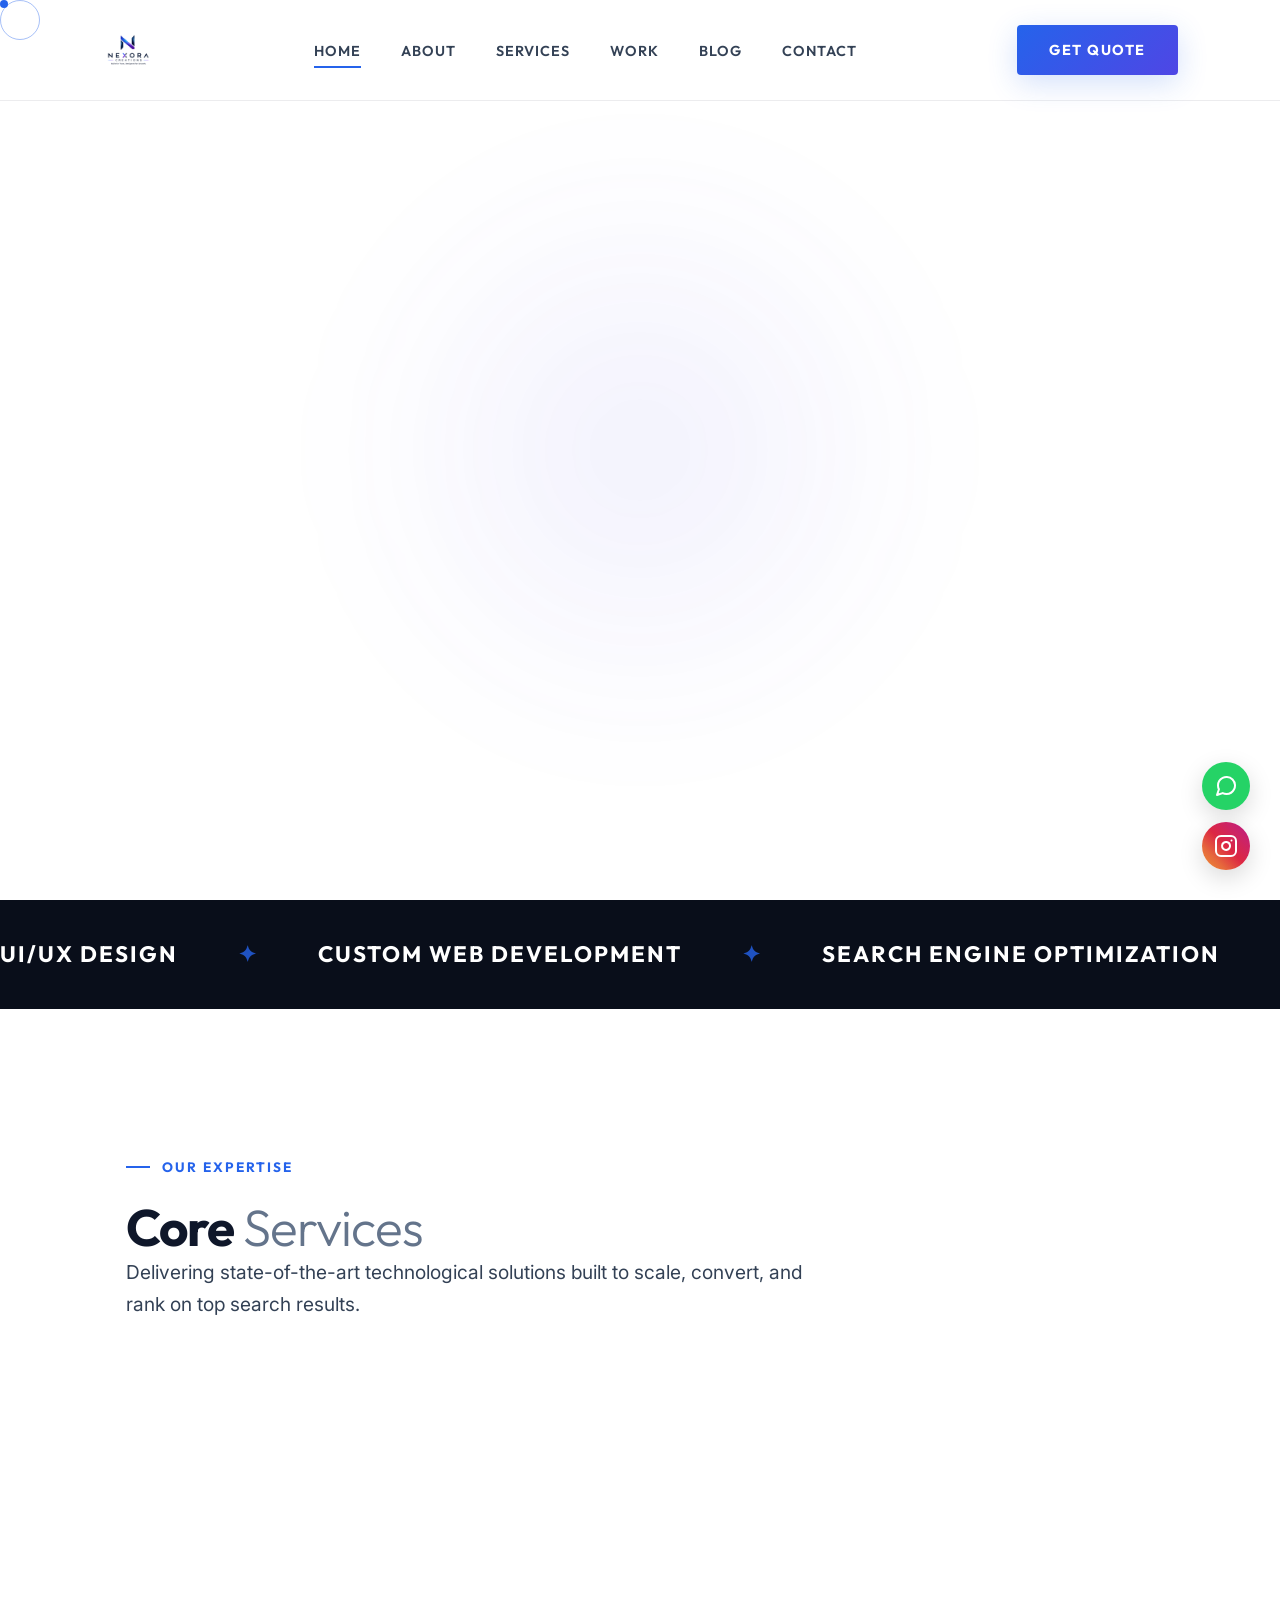
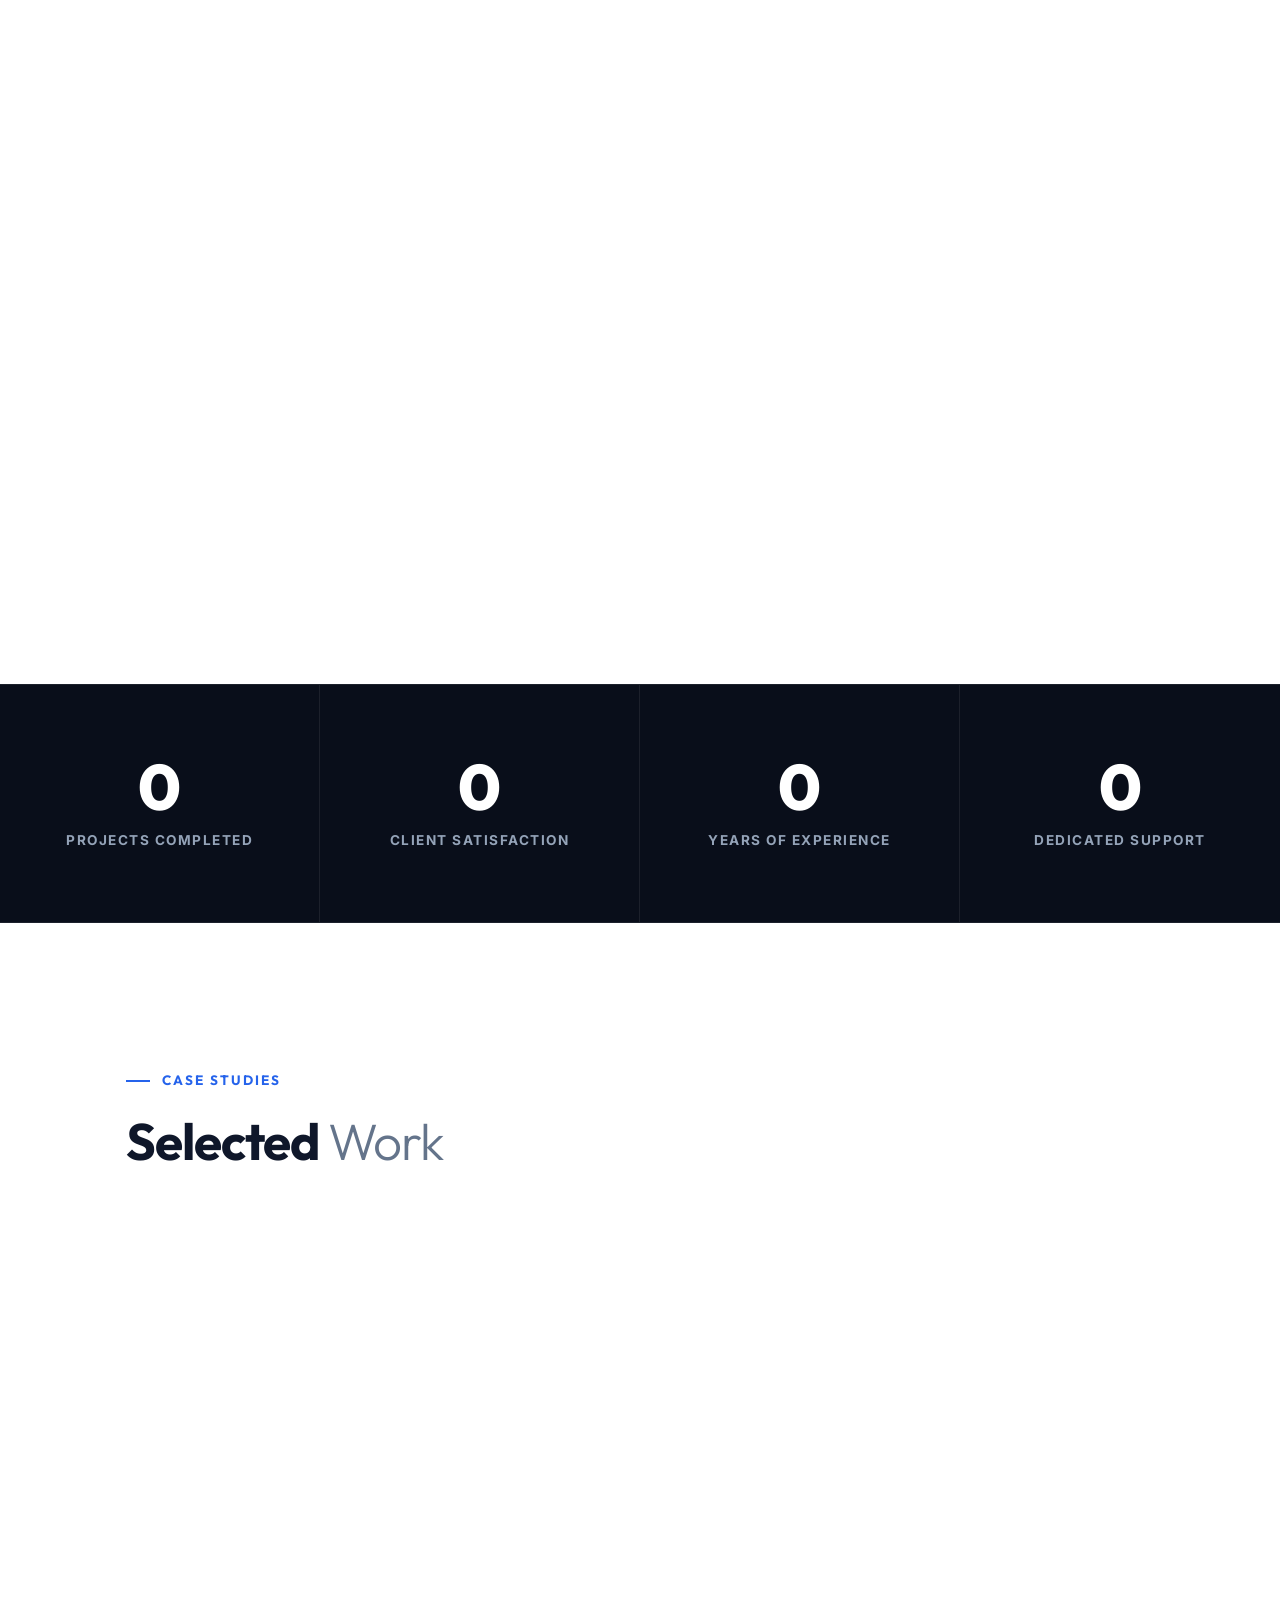
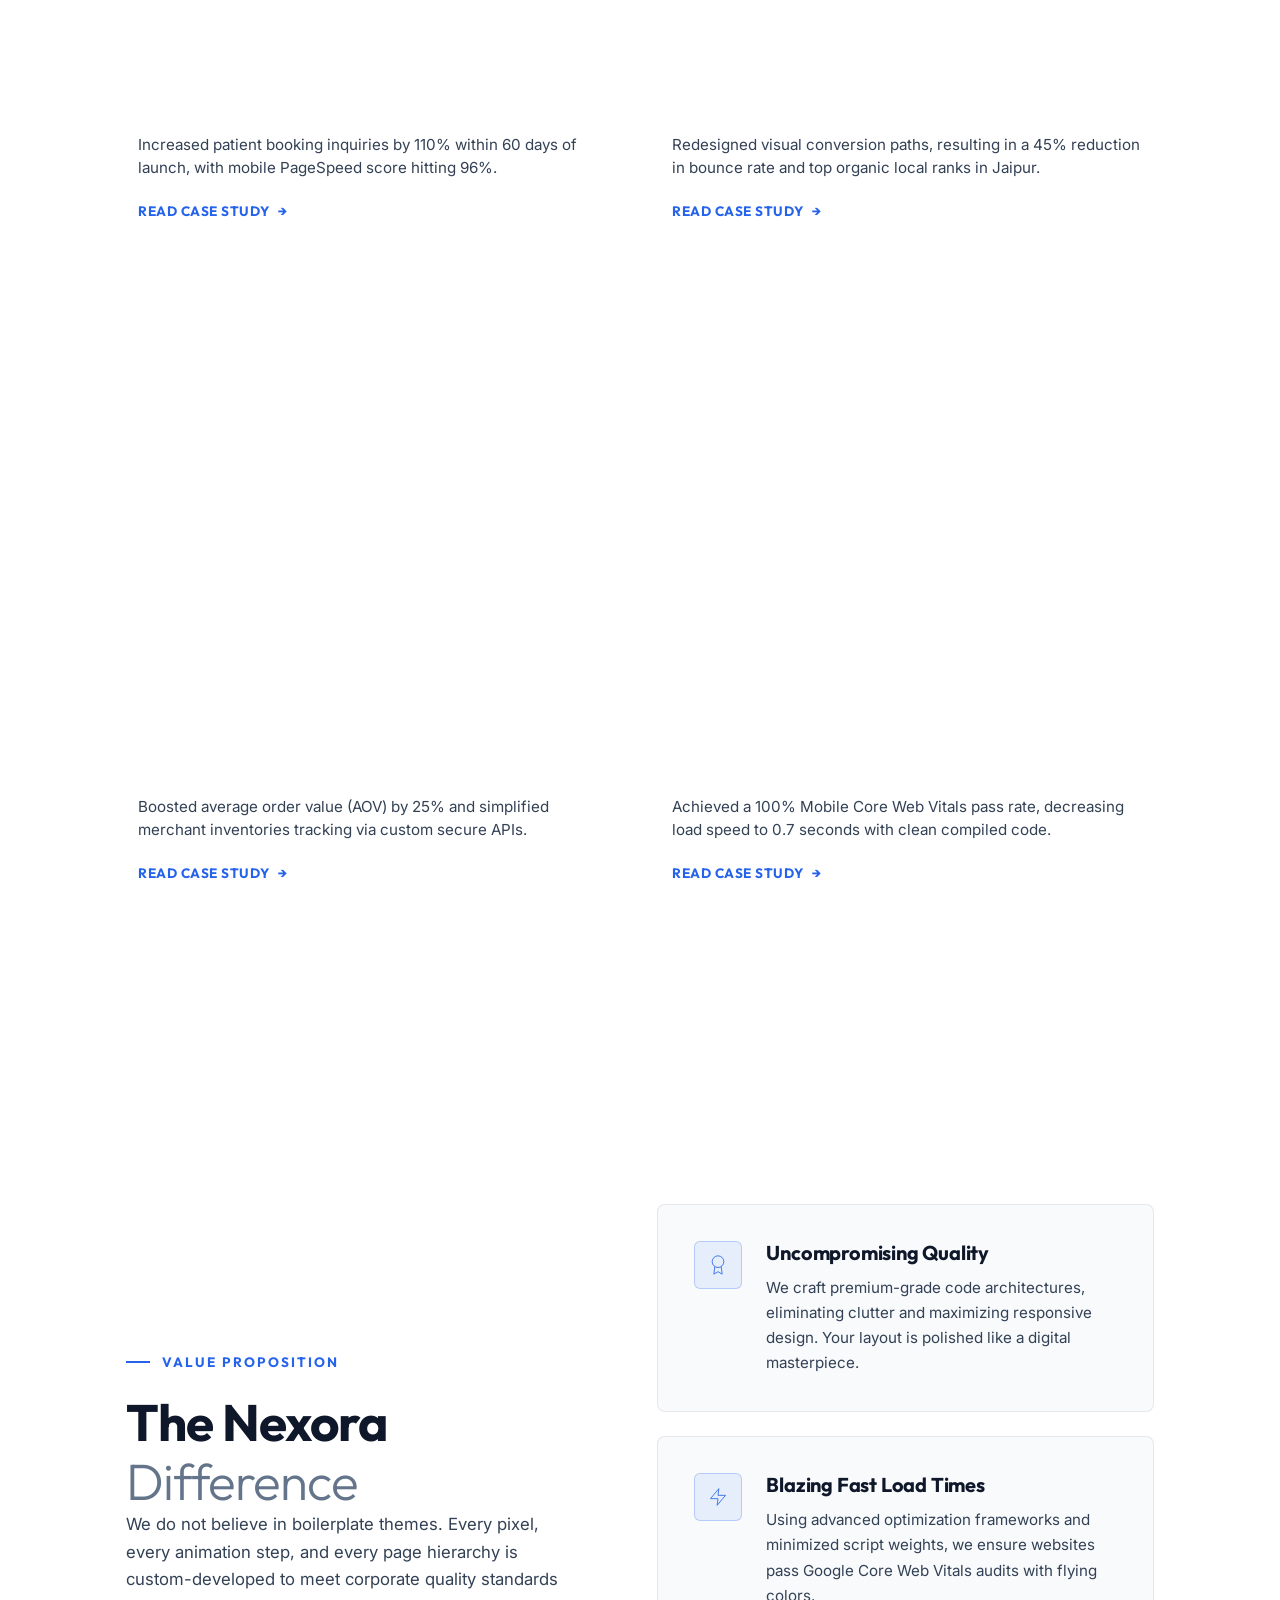
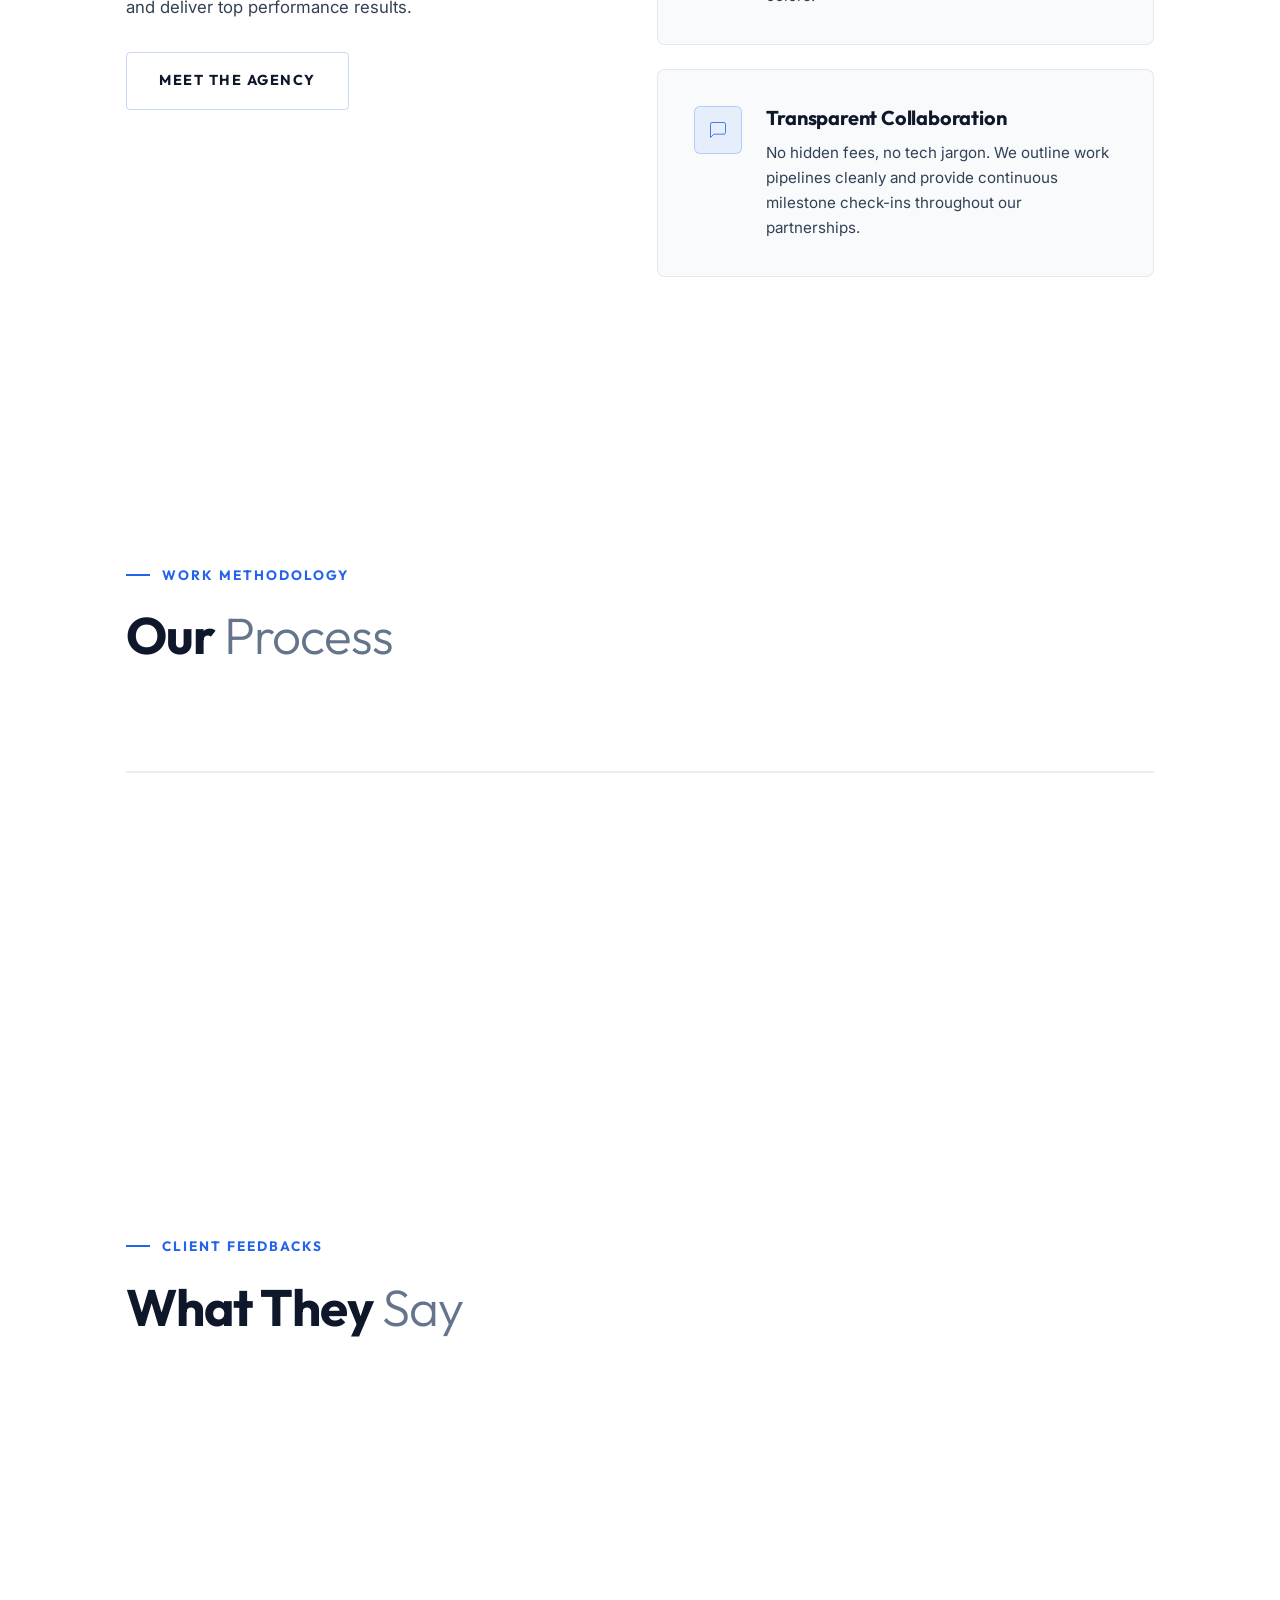
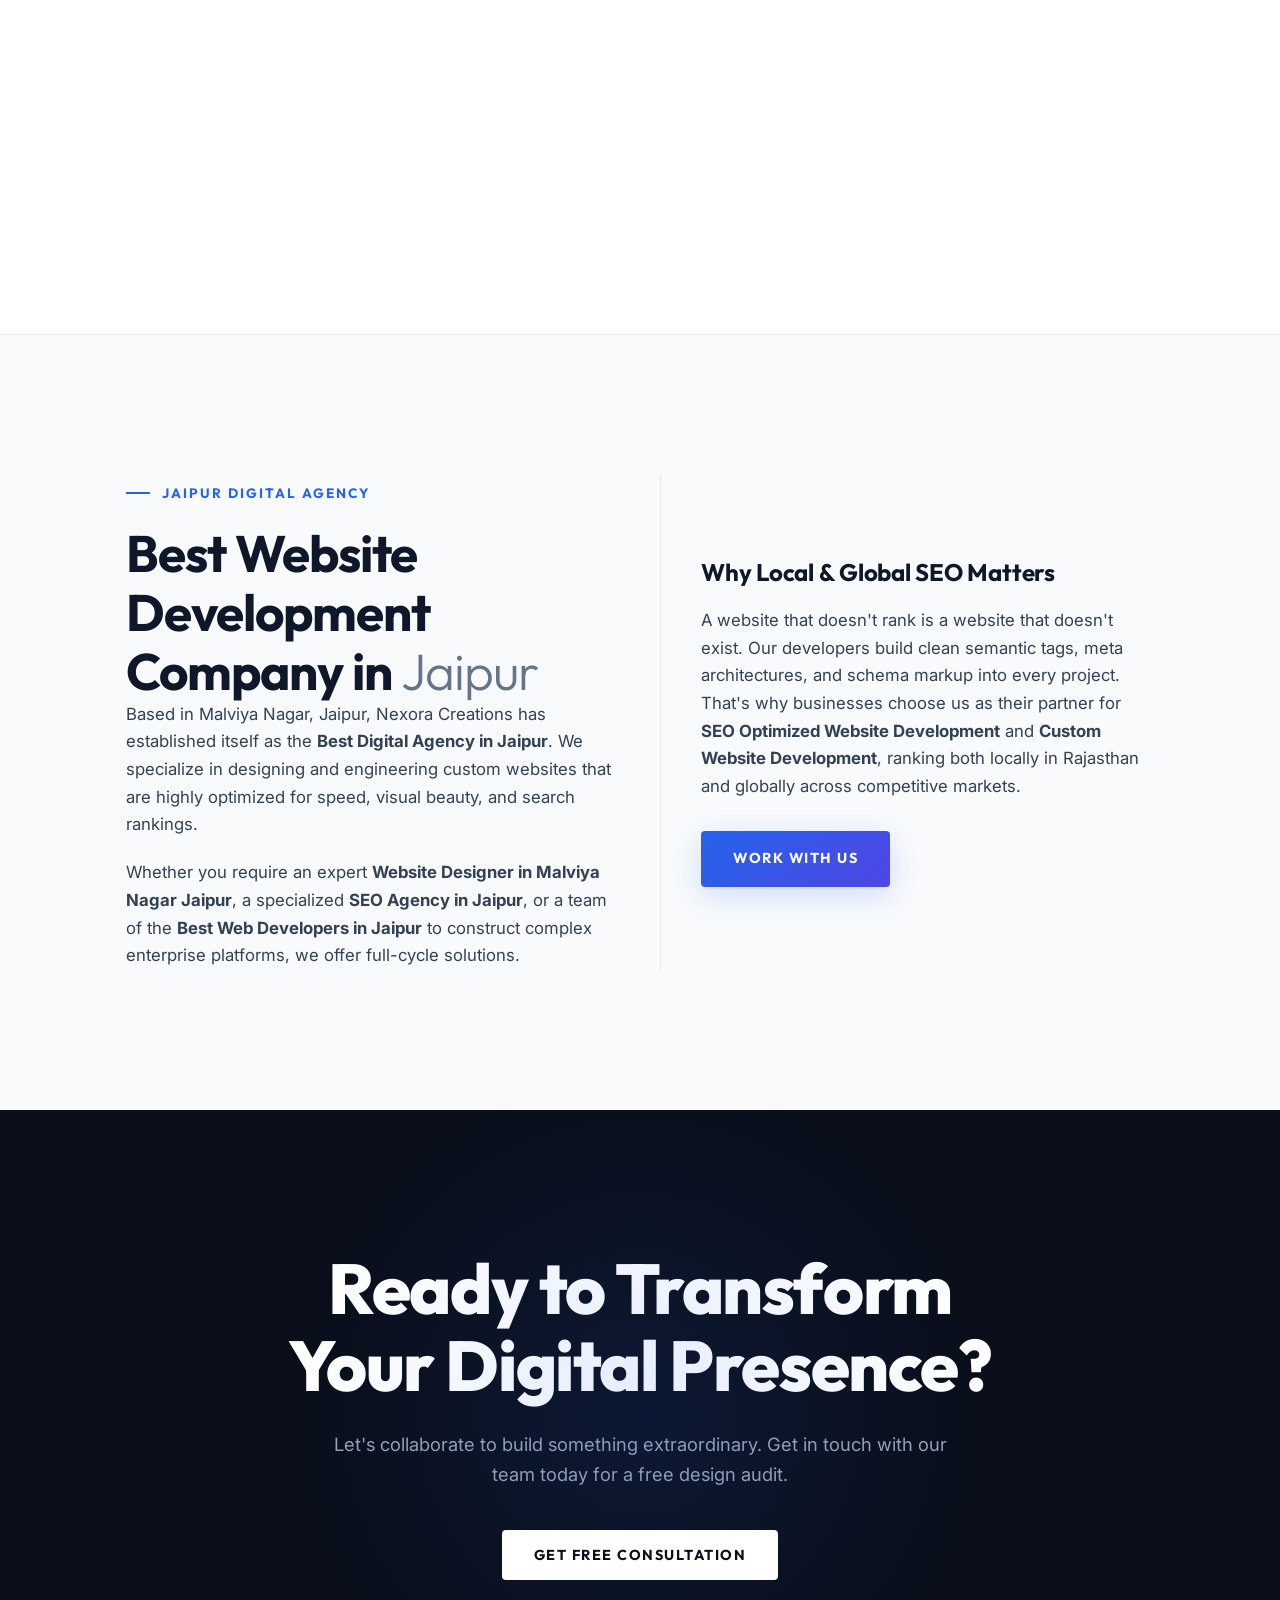
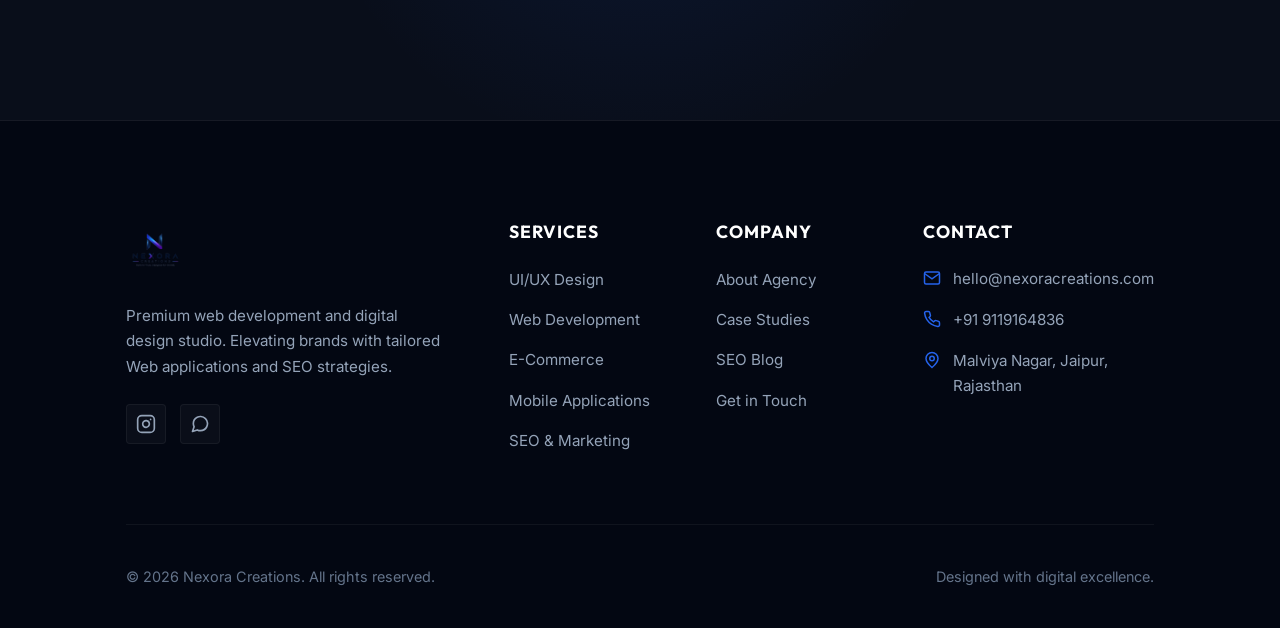
==== index.html @ 2a646247 "Initial website upload" ====
<!DOCTYPE html>
<html lang="en" class="lenis lenis-smooth">

<head>
    <meta charset="UTF-8">
    <meta name="viewport" content="width=device-width, initial-scale=1.0">
    <meta name="color-scheme" content="light only">
    
    <!-- Primary SEO Metadata -->
    <title>Best Website Development Company in Jaipur — Nexora Creations</title>
    <meta name="description" content="Looking for the Best Digital Agency or Web Developer in Jaipur? Nexora Creations crafts premium, custom, and SEO-optimized website developments that drive high conversion. Contact us in Malviya Nagar, Jaipur.">
    <meta name="keywords" content="Best Web Developer in Jaipur, Best Website Development Company in Jaipur, Best Digital Agency in Jaipur, Website Designer in Malviya Nagar Jaipur, SEO Agency in Jaipur, UI UX Design Agency">
    <meta name="robots" content="index, follow">
    <link rel="canonical" href="https://www.nexoracreations.com/">

    <!-- Open Graph / Facebook -->
    <meta property="og:type" content="website">
    <meta property="og:url" content="https://www.nexoracreations.com/">
    <meta property="og:title" content="Best Website Development Company in Jaipur — Nexora Creations">
    <meta property="og:description" content="Elevate your brand with the Best Digital Agency in Jaipur. Custom web design, SEO-optimized web development, and premium UI/UX design.">
    <meta property="og:image" content="logo.png">

    <!-- Twitter -->
    <meta property="twitter:card" content="summary_large_image">
    <meta property="twitter:url" content="https://www.nexoracreations.com/">
    <meta property="twitter:title" content="Best Website Development Company in Jaipur — Nexora Creations">
    <meta property="twitter:description" content="Elevate your brand with the Best Digital Agency in Jaipur. Custom web design, SEO-optimized web development, and premium UI/UX design.">
    <meta property="twitter:image" content="logo.png">

    <!-- Fonts -->
    <link rel="preconnect" href="https://fonts.googleapis.com">
    <link rel="preconnect" href="https://fonts.gstatic.com" crossorigin>
    <link href="https://fonts.googleapis.com/css2?family=Outfit:wght@200;300;400;500;600;700;800;900&family=Inter:wght@300;400;500;600&display=swap" rel="stylesheet">
    
    <!-- Stylesheets -->
    <link rel="stylesheet" href="css/style.css">

    <!-- Library Scripts -->
    <script src="https://cdn.jsdelivr.net/gh/studio-freight/lenis@1.0.27/bundled/lenis.min.js"></script>
    <script src="https://cdnjs.cloudflare.com/ajax/libs/gsap/3.12.2/gsap.min.js"></script>
    <script src="https://cdnjs.cloudflare.com/ajax/libs/gsap/3.12.2/ScrollTrigger.min.js"></script>
    <script src="https://cdnjs.cloudflare.com/ajax/libs/three.js/r128/three.min.js"></script>
    <script src="https://cdnjs.cloudflare.com/ajax/libs/vanilla-tilt/1.8.1/vanilla-tilt.min.js"></script>

    <!-- Structured Schema Markup (SEO) -->
    <script type="application/ld+json">
    {
      "@context": "https://schema.org",
      "@type": "ProfessionalService",
      "name": "Nexora Creations",
      "image": "logo.png",
      "@id": "https://www.nexoracreations.com/#organization",
      "url": "https://www.nexoracreations.com/",
      "telephone": "+919119164836",
      "priceRange": "$$",
      "address": {
        "@type": "PostalAddress",
        "streetAddress": "Malviya Nagar",
        "addressLocality": "Jaipur",
        "addressRegion": "Rajasthan",
        "postalCode": "302017",
        "addressCountry": "IN"
      },
      "geo": {
        "@type": "GeoCoordinates",
        "latitude": 26.8530,
        "longitude": 75.8047
      },
      "openingHoursSpecification": {
        "@type": "OpeningHoursSpecification",
        "dayOfWeek": [
          "Monday",
          "Tuesday",
          "Wednesday",
          "Thursday",
          "Friday",
          "Saturday"
        ],
        "opens": "09:00",
        "closes": "19:00"
      },
      "sameAs": [
        "https://www.instagram.com/nexoracreationss"
      ],
      "founder": {
        "@type": "Person",
        "name": "Ankit Sharma",
        "jobTitle": "CEO & Founder",
        "image": "https://www.nexoracreations.com/ankit-sharma.jpg"
      }
    }
    </script>
</head>

<body>

    <!-- Background Noise overlay -->
    <div class="bg-noise"></div>

    <!-- Custom Animated Cursor -->
    <div class="cursor-dot" id="cursorDot"></div>
    <div class="cursor-ring" id="cursorRing"></div>

    <!-- Sticky Navigation Header -->
    <header>
        <nav id="navbar">
            <a href="index.html">
                <img src="logo.png" alt="Nexora Creations Logo" class="nav-logo">
            </a>
            
            <ul class="nav-links">
                <li><a href="index.html" class="active">Home</a></li>
                <li><a href="about.html">About</a></li>
                <li><a href="services.html">Services</a></li>
                <li><a href="portfolio.html">Work</a></li>
                <li><a href="blog.html">Blog</a></li>
                <li><a href="contact.html">Contact</a></li>
            </ul>

            <div class="nav-actions">
                <button class="btn btn-primary" onclick="openModal()">Get Quote</button>
                <button class="nav-toggle" aria-label="Toggle Menu">
                    <span></span>
                    <span></span>
                    <span></span>
                </button>
            </div>
        </nav>
    </header>

    <!-- Mobile Bottom Navigation Bar -->
    <div class="mobile-bottom-nav">
        <a href="index.html" class="active">
            <svg viewBox="0 0 24 24" fill="none" stroke="currentColor" stroke-width="2" stroke-linecap="round" stroke-linejoin="round">
                <path d="M3 9l9-7 9 7v11a2 2 0 0 1-2 2H5a2 2 0 0 1-2-2z"></path>
                <polyline points="9 22 9 12 15 12 15 22"></polyline>
            </svg>
            <span>Home</span>
        </a>
        <a href="services.html">
            <svg viewBox="0 0 24 24" fill="none" stroke="currentColor" stroke-width="2" stroke-linecap="round" stroke-linejoin="round">
                <rect x="3" y="3" width="7" height="7"></rect>
                <rect x="14" y="3" width="7" height="7"></rect>
                <rect x="14" y="14" width="7" height="7"></rect>
                <rect x="3" y="14" width="7" height="7"></rect>
            </svg>
            <span>Services</span>
        </a>
        <a href="portfolio.html">
            <svg viewBox="0 0 24 24" fill="none" stroke="currentColor" stroke-width="2" stroke-linecap="round" stroke-linejoin="round">
                <path d="M22 19a2 2 0 0 1-2 2H4a2 2 0 0 1-2-2V5a2 2 0 0 1 2-2h5l2 3h9a2 2 0 0 1 2 2z"></path>
            </svg>
            <span>Work</span>
        </a>
        <button onclick="openModal()">
            <svg viewBox="0 0 24 24" fill="none" stroke="currentColor" stroke-width="2" stroke-linecap="round" stroke-linejoin="round">
                <path d="M4 4h16c1.1 0 2 .9 2 2v12c0 1.1-.9 2-2 2H4c-1.1 0-2-.9-2-2V6c0-1.1.9-2 2-2z"></path>
                <polyline points="22,6 12,13 2,6"></polyline>
            </svg>
            <span>Quote</span>
        </button>
    </div>

    <!-- 1. Hero Section -->
    <main>
        <section class="hero" id="home">
            <canvas class="hero-canvas" id="heroCanvas"></canvas>
            <div class="container hero-content">
                <div class="section-tag hero-tag">Premium Digital Studio</div>
                <h1 class="hero-title">
                    <span class="line"><span class="word">CRAFTING</span></span>
                    <span class="line"><span class="word highlight">DIGITAL</span> <span class="word">EXCELLENCE</span></span>
                </h1>
                <p class="hero-sub">We design and build bespoke high-performance web applications that convert. Elevate your global presence with Jaipur's leading digital design agency.</p>
                <div class="hero-btns">
                    <button class="btn btn-primary" onclick="openModal()">Start Your Project</button>
                    <a href="portfolio.html" class="btn btn-outline">Explore Work <span class="btn-icon">→</span></a>
                </div>
            </div>
            <div class="bg-glow"></div>
        </section>

        <!-- Marquee Clients Bar -->
        <div class="marquee">
            <div class="marquee-content">
                <div class="marquee-item">UI/UX DESIGN</div>
                <div class="marquee-item">CUSTOM WEB DEVELOPMENT</div>
                <div class="marquee-item">SEARCH ENGINE OPTIMIZATION</div>
                <div class="marquee-item">MOBILE APPS</div>
                <div class="marquee-item">BRANDING STRATEGY</div>
                <div class="marquee-item">UI/UX DESIGN</div>
                <div class="marquee-item">CUSTOM WEB DEVELOPMENT</div>
                <div class="marquee-item">SEARCH ENGINE OPTIMIZATION</div>
                <div class="marquee-item">MOBILE APPS</div>
                <div class="marquee-item">BRANDING STRATEGY</div>
            </div>
        </div>

        <!-- 2. Services Section -->
        <section class="services" id="services">
            <div class="container">
                <div class="section-title-wrap text-center">
                    <div class="section-tag gs-reveal">Our Expertise</div>
                    <h2 class="section-title gs-reveal">Core <span>Services</span></h2>
                    <p class="lead gs-reveal">Delivering state-of-the-art technological solutions built to scale, convert, and rank on top search results.</p>
                </div>

                <div class="services-grid grid-3">
                    <!-- Service 1 -->
                    <div class="service-card">
                        <div class="service-num">01</div>
                        <div class="service-icon">
                            <svg viewBox="0 0 24 24" fill="none" stroke="currentColor">
                                <path d="M12 22C17.5228 22 22 17.5228 22 12C22 6.47715 17.5228 2 12 2C6.47715 2 2 6.47715 2 12C2 17.5228 6.47715 22 12 22Z"></path>
                                <path d="M12 2V22"></path>
                                <path d="M2 12H22"></path>
                                <path d="M12 2C14.5 5 16 8.5 16 12C16 15.5 14.5 19 12 22C9.5 19 8 15.5 8 12C8 8.5 9.5 5 12 2Z"></path>
                            </svg>
                        </div>
                        <h3 class="service-card-title">UI/UX Design</h3>
                        <p class="service-card-desc">Human-centric interfaces engineered to captivate attention and optimize user engagement paths, ensuring top retention rates.</p>
                    </div>

                    <!-- Service 2 -->
                    <div class="service-card">
                        <div class="service-num">02</div>
                        <div class="service-icon">
                            <svg viewBox="0 0 24 24" fill="none" stroke="currentColor">
                                <polyline points="16 18 22 12 16 6"></polyline>
                                <polyline points="8 6 2 12 8 18"></polyline>
                                <line x1="14" y1="4" x2="10" y2="20"></line>
                            </svg>
                        </div>
                        <h3 class="service-card-title">Web Development</h3>
                        <p class="service-card-desc">Blazing fast, secure, and responsive web platforms built with modern technology stacks like Next.js, React, Node, and WebGL.</p>
                    </div>

                    <!-- Service 3 -->
                    <div class="service-card">
                        <div class="service-num">03</div>
                        <div class="service-icon">
                            <svg viewBox="0 0 24 24" fill="none" stroke="currentColor">
                                <circle cx="9" cy="21" r="1"></circle>
                                <circle cx="20" cy="21" r="1"></circle>
                                <path d="M1 1h4l2.68 13.39a2 2 0 0 0 2 1.61h9.72a2 2 0 0 0 2-1.61L23 6H6"></path>
                            </svg>
                        </div>
                        <h3 class="service-card-title">E-Commerce</h3>
                        <p class="service-card-desc">Robust e-commerce ecosystems that simplify client acquisitions, integrate secure checkouts, and boost sales performance.</p>
                    </div>

                    <!-- Service 4 -->
                    <div class="service-card">
                        <div class="service-num">04</div>
                        <div class="service-icon">
                            <svg viewBox="0 0 24 24" fill="none" stroke="currentColor">
                                <rect x="5" y="2" width="14" height="20" rx="2" ry="2"></rect>
                                <line x1="12" y1="18" x2="12.01" y2="18"></line>
                            </svg>
                        </div>
                        <h3 class="service-card-title">Mobile Apps</h3>
                        <p class="service-card-desc">Feature-rich native and cross-platform mobile apps for iOS and Android, putting your business services right in user pockets.</p>
                    </div>

                    <!-- Service 5 -->
                    <div class="service-card">
                        <div class="service-num">05</div>
                        <div class="service-icon">
                            <svg viewBox="0 0 24 24" fill="none" stroke="currentColor">
                                <circle cx="11" cy="11" r="8"></circle>
                                <line x1="21" y1="21" x2="16.65" y2="16.65"></line>
                            </svg>
                        </div>
                        <h3 class="service-card-title">SEO & Digital Marketing</h3>
                        <p class="service-card-desc">Advanced data-driven search optimizations to guarantee high organic traffic volume, top domain authority, and leads generation.</p>
                    </div>

                    <!-- Service 6 -->
                    <div class="service-card">
                        <div class="service-num">06</div>
                        <div class="service-icon">
                            <svg viewBox="0 0 24 24" fill="none" stroke="currentColor">
                                <path d="M12 22C17.5228 22 22 17.5228 22 12C22 6.47715 17.5228 2 12 2C6.47715 2 2 6.47715 2 12C2 17.5228 6.47715 22 12 22Z"></path>
                                <path d="M12 8V12L14 14"></path>
                            </svg>
                        </div>
                        <h3 class="service-card-title">Support & Maintenance</h3>
                        <p class="service-card-desc">Round-the-clock systems monitoring, patch audits, version maintenance, and analytics reviews to keep operations stable.</p>
                    </div>
                </div>
            </div>
        </section>

        <!-- Stats Section -->
        <div class="stats-wrap">
            <div class="stat-box">
                <div class="stat-val counter" data-target="150" data-suffix="+">0</div>
                <div class="stat-label">Projects Completed</div>
            </div>
            <div class="stat-box">
                <div class="stat-val counter" data-target="99" data-suffix="%">0</div>
                <div class="stat-label">Client Satisfaction</div>
            </div>
            <div class="stat-box">
                <div class="stat-val counter" data-target="5" data-suffix="+">0</div>
                <div class="stat-label">Years of Experience</div>
            </div>
            <div class="stat-box">
                <div class="stat-val counter" data-target="24" data-suffix="/7">0</div>
                <div class="stat-label">Dedicated Support</div>
            </div>
        </div>

        <!-- 3. Portfolio Highlights Section -->
        <section class="portfolio" id="work">
            <div class="container">
                <div class="section-title-wrap">
                    <div class="section-tag gs-reveal">Case Studies</div>
                    <h2 class="section-title gs-reveal">Selected <span>Work</span></h2>
                </div>

                <div class="portfolio-grid">
                    <!-- Project 1 -->
                    <div class="portfolio-item-wrap">
                        <a href="portfolio/mmdc-dental-clinic.html" class="portfolio-card">
                            <div class="portfolio-mockup-frame">
                                <div class="mockup-header">
                                    <span class="mockup-dot"></span>
                                    <span class="mockup-dot"></span>
                                    <span class="mockup-dot"></span>
                                    <div class="mockup-address-bar">nexoracreations.com/mmdc-clinic</div>
                                </div>
                                <div class="portfolio-img">
                                    <img src="https://images.unsplash.com/photo-1606811841689-23dfddce3e95?auto=format&fit=crop&w=800&q=80" alt="MMDC UAE Dental Clinic Platform Case Study" class="portfolio-img-cover">
                                    <div class="portfolio-overlay">
                                        <div class="portfolio-tags">
                                            <span class="portfolio-tag-item">React / NextJS</span>
                                            <span class="portfolio-tag-item">TailwindCSS</span>
                                            <span class="portfolio-tag-item">Analytics</span>
                                        </div>
                                    </div>
                                </div>
                            </div>
                            <div class="portfolio-card-details">
                                <div class="portfolio-cat-badge">HEALTHCARE PLATFORM</div>
                                <h3 class="portfolio-card-title-new">MMDC UAE Dental Clinic</h3>
                                <div class="project-outcome-metric">
                                    <span class="metric-badge"><svg viewBox="0 0 24 24" width="12" height="12" stroke="currentColor" stroke-width="2" fill="none"><path d="M23 6l-9.5 9.5-5-5L1 18"></path><polyline points="17 6 23 6 23 12"></polyline></svg> +110% Inquiries</span>
                                    <span class="metric-badge"><svg viewBox="0 0 24 24" width="12" height="12" stroke="currentColor" stroke-width="2" fill="none"><polygon points="13 2 3 14 12 14 11 22 21 10 12 10 13 2"></polygon></svg> 96 PageSpeed</span>
                                </div>
                            </div>
                        </a>
                        <div class="project-summary-footer-new" style="margin-top: 15px;">
                            <p style="color: var(--color-text-secondary); font-size: 0.95rem; line-height: 1.5; margin-bottom: 8px;">Increased patient booking inquiries by 110% within 60 days of launch, with mobile PageSpeed score hitting 96%.</p>
                            <a href="portfolio/mmdc-dental-clinic.html" class="portfolio-cta-btn">Read Case Study <span class="cta-arrow">→</span></a>
                        </div>
                    </div>

                    <!-- Project 2 -->
                    <div class="portfolio-item-wrap">
                        <a href="portfolio/best-dentist-clinic.html" class="portfolio-card">
                            <div class="portfolio-mockup-frame">
                                <div class="mockup-header">
                                    <span class="mockup-dot"></span>
                                    <span class="mockup-dot"></span>
                                    <span class="mockup-dot"></span>
                                    <div class="mockup-address-bar">bestdentistclinic.in</div>
                                </div>
                                <div class="portfolio-img">
                                    <img src="https://images.unsplash.com/photo-1588776814546-1ffcf47267a5?auto=format&fit=crop&w=800&q=80" alt="Best Dentist Clinic Landing Page Case Study" class="portfolio-img-cover">
                                    <div class="portfolio-overlay">
                                        <div class="portfolio-tags">
                                            <span class="portfolio-tag-item">Figma Design</span>
                                            <span class="portfolio-tag-item">Webflow</span>
                                            <span class="portfolio-tag-item">SEO Target</span>
                                        </div>
                                    </div>
                                </div>
                            </div>
                            <div class="portfolio-card-details">
                                <div class="portfolio-cat-badge">HEALTHCARE DESIGN</div>
                                <h3 class="portfolio-card-title-new">Best Dentist Clinic</h3>
                                <div class="project-outcome-metric">
                                    <span class="metric-badge"><svg viewBox="0 0 24 24" width="12" height="12" stroke="currentColor" stroke-width="2" fill="none"><path d="M23 6l-9.5 9.5-5-5L1 18"></path><polyline points="17 6 23 6 23 12"></polyline></svg> -45% Bounce Rate</span>
                                    <span class="metric-badge"><svg viewBox="0 0 24 24" width="12" height="12" stroke="currentColor" stroke-width="2" fill="none"><circle cx="12" cy="12" r="10"></circle><circle cx="12" cy="12" r="3"></circle></svg> Page 1 Google</span>
                                </div>
                            </div>
                        </a>
                        <div class="project-summary-footer-new" style="margin-top: 15px;">
                            <p style="color: var(--color-text-secondary); font-size: 0.95rem; line-height: 1.5; margin-bottom: 8px;">Redesigned visual conversion paths, resulting in a 45% reduction in bounce rate and top organic local ranks in Jaipur.</p>
                            <a href="portfolio/best-dentist-clinic.html" class="portfolio-cta-btn">Read Case Study <span class="cta-arrow">→</span></a>
                        </div>
                    </div>

                    <!-- Project 3 -->
                    <div class="portfolio-item-wrap">
                        <a href="portfolio/solanki-chains-ecommerce.html" class="portfolio-card">
                            <div class="portfolio-mockup-frame">
                                <div class="mockup-header">
                                    <span class="mockup-dot"></span>
                                    <span class="mockup-dot"></span>
                                    <span class="mockup-dot"></span>
                                    <div class="mockup-address-bar">solankichains.com</div>
                                </div>
                                <div class="portfolio-img">
                                    <img src="https://images.unsplash.com/photo-1611591437281-460bfbe1220a?auto=format&fit=crop&w=800&q=80" alt="Solanki Chains Jewelry E-Commerce Case Study" class="portfolio-img-cover">
                                    <div class="portfolio-overlay">
                                        <div class="portfolio-tags">
                                            <span class="portfolio-tag-item">ReactJS Node</span>
                                            <span class="portfolio-tag-item">MongoDB</span>
                                            <span class="portfolio-tag-item">Stripe API</span>
                                        </div>
                                    </div>
                                </div>
                            </div>
                            <div class="portfolio-card-details">
                                <div class="portfolio-cat-badge">E-COMMERCE SYSTEM</div>
                                <h3 class="portfolio-card-title-new">Solanki Chains</h3>
                                <div class="project-outcome-metric">
                                    <span class="metric-badge"><svg viewBox="0 0 24 24" width="12" height="12" stroke="currentColor" stroke-width="2" fill="none"><path d="M23 6l-9.5 9.5-5-5L1 18"></path><polyline points="17 6 23 6 23 12"></polyline></svg> +25% AOV Boost</span>
                                    <span class="metric-badge"><svg viewBox="0 0 24 24" width="12" height="12" stroke="currentColor" stroke-width="2" fill="none"><path d="M12 22s8-4 8-10V5l-8-3-8 3v7c0 6 8 10 8 10z"></path></svg> PCI Compliant</span>
                                </div>
                            </div>
                        </a>
                        <div class="project-summary-footer-new" style="margin-top: 15px;">
                            <p style="color: var(--color-text-secondary); font-size: 0.95rem; line-height: 1.5; margin-bottom: 8px;">Boosted average order value (AOV) by 25% and simplified merchant inventories tracking via custom secure APIs.</p>
                            <a href="portfolio/solanki-chains-ecommerce.html" class="portfolio-cta-btn">Read Case Study <span class="cta-arrow">→</span></a>
                        </div>
                    </div>

                    <!-- Project 4 -->
                    <div class="portfolio-item-wrap">
                        <a href="portfolio/harvin-rubtech-corporate.html" class="portfolio-card">
                            <div class="portfolio-mockup-frame">
                                <div class="mockup-header">
                                    <span class="mockup-dot"></span>
                                    <span class="mockup-dot"></span>
                                    <span class="mockup-dot"></span>
                                    <div class="mockup-address-bar">harvinrubtech.com</div>
                                </div>
                                <div class="portfolio-img">
                                    <img src="https://images.unsplash.com/photo-1518770660439-4636190af475?auto=format&fit=crop&w=800&q=80" alt="Harvin Rubtech Corporate Website Case Study" class="portfolio-img-cover">
                                    <div class="portfolio-overlay">
                                        <div class="portfolio-tags">
                                            <span class="portfolio-tag-item">HTML5 / SCSS</span>
                                            <span class="portfolio-tag-item">GSAP Animations</span>
                                            <span class="portfolio-tag-item">Core Web Vitals</span>
                                        </div>
                                    </div>
                                </div>
                            </div>
                            <div class="portfolio-card-details">
                                <div class="portfolio-cat-badge">CORPORATE PORTAL</div>
                                <h3 class="portfolio-card-title-new">Harvin Rubtech</h3>
                                <div class="project-outcome-metric">
                                    <span class="metric-badge"><svg viewBox="0 0 24 24" width="12" height="12" stroke="currentColor" stroke-width="2" fill="none"><polygon points="13 2 3 14 12 14 11 22 21 10 12 10 13 2"></polygon></svg> 0.7s Load Speed</span>
                                    <span class="metric-badge"><svg viewBox="0 0 24 24" width="12" height="12" stroke="currentColor" stroke-width="2" fill="none"><circle cx="12" cy="12" r="10"></circle><polyline points="12 6 12 12 16 14"></polyline></svg> 100% CWV Core</span>
                                </div>
                            </div>
                        </a>
                        <div class="project-summary-footer-new" style="margin-top: 15px;">
                            <p style="color: var(--color-text-secondary); font-size: 0.95rem; line-height: 1.5; margin-bottom: 8px;">Achieved a 100% Mobile Core Web Vitals pass rate, decreasing load speed to 0.7 seconds with clean compiled code.</p>
                            <a href="portfolio/harvin-rubtech-corporate.html" class="portfolio-cta-btn">Read Case Study <span class="cta-arrow">→</span></a>
                        </div>
                    </div>
                </div>
            </div>
        </section>

        <!-- 4. Why Choose Us Section -->
        <section class="why-us" id="why-us">
            <div class="container">
                <div class="why-grid">
                    <div class="why-left gs-reveal">
                        <div class="section-tag">Value Proposition</div>
                        <h2 class="section-title">The Nexora <span>Difference</span></h2>
                        <p class="why-desc">We do not believe in boilerplate themes. Every pixel, every animation step, and every page hierarchy is custom-developed to meet corporate quality standards and deliver top performance results.</p>
                        <a href="about.html" class="btn btn-outline">Meet the Agency</a>
                    </div>
                    
                    <div class="why-right">
                        <!-- Quality -->
                        <div class="why-card gs-reveal">
                            <div class="why-card-icon">
                                <svg viewBox="0 0 24 24" fill="none" stroke="currentColor">
                                    <circle cx="12" cy="8" r="7"></circle>
                                    <polyline points="8.21 13.89 7 23 12 20 17 23 15.79 13.88"></polyline>
                                </svg>
                            </div>
                            <div class="why-card-content">
                                <h3>Uncompromising Quality</h3>
                                <p>We craft premium-grade code architectures, eliminating clutter and maximizing responsive design. Your layout is polished like a digital masterpiece.</p>
                            </div>
                        </div>

                        <!-- Speed -->
                        <div class="why-card gs-reveal">
                            <div class="why-card-icon">
                                <svg viewBox="0 0 24 24" fill="none" stroke="currentColor">
                                    <polygon points="13 2 3 14 12 14 11 22 21 10 12 10 13 2"></polygon>
                                </svg>
                            </div>
                            <div class="why-card-content">
                                <h3>Blazing Fast Load Times</h3>
                                <p>Using advanced optimization frameworks and minimized script weights, we ensure websites pass Google Core Web Vitals audits with flying colors.</p>
                            </div>
                        </div>

                        <!-- Communication -->
                        <div class="why-card gs-reveal">
                            <div class="why-card-icon">
                                <svg viewBox="0 0 24 24" fill="none" stroke="currentColor">
                                    <path d="M21 15a2 2 0 0 1-2 2H7l-4 4V5a2 2 0 0 1 2-2h14a2 2 0 0 1 2 2z"></path>
                                </svg>
                            </div>
                            <div class="why-card-content">
                                <h3>Transparent Collaboration</h3>
                                <p>No hidden fees, no tech jargon. We outline work pipelines cleanly and provide continuous milestone check-ins throughout our partnerships.</p>
                            </div>
                        </div>
                    </div>
                </div>
            </div>
        </section>

        <!-- 5. Process Section -->
        <section class="process" id="process">
            <div class="container">
                <div class="section-title-wrap text-center">
                    <div class="section-tag gs-reveal">Work Methodology</div>
                    <h2 class="section-title gs-reveal">Our <span>Process</span></h2>
                </div>

                <div class="process-timeline">
                    <div class="process-line"></div>
                    <div class="process-line-progress"></div>
                    
                    <!-- Step 1 -->
                    <div class="process-step">
                        <div class="process-dot"></div>
                        <h3 class="process-step-title">1. Discovery</h3>
                        <p class="process-step-desc">Identifying target audiences, performing SEO audits, and analyzing competitor structures.</p>
                    </div>

                    <!-- Step 2 -->
                    <div class="process-step">
                        <div class="process-dot"></div>
                        <h3 class="process-step-title">2. Design</h3>
                        <p class="process-step-desc">Creating wireframes and beautiful high-fidelity UI prototypes built for high conversion.</p>
                    </div>

                    <!-- Step 3 -->
                    <div class="process-step">
                        <div class="process-dot"></div>
                        <h3 class="process-step-title">3. Build</h3>
                        <p class="process-step-desc">Writing clean, responsive code structures optimized for SEO and smooth interactions.</p>
                    </div>

                    <!-- Step 4 -->
                    <div class="process-step">
                        <div class="process-dot"></div>
                        <h3 class="process-step-title">4. Deploy</h3>
                        <p class="process-step-desc">Rigorous performance auditing, cross-browser testing, and secure website deployment.</p>
                    </div>
                </div>
            </div>
        </section>

        <!-- 6. Testimonials Section -->
        <section class="testimonials" id="testimonials">
            <div class="container">
                <div class="section-title-wrap text-center">
                    <div class="section-tag gs-reveal">Client Feedbacks</div>
                    <h2 class="section-title gs-reveal">What They <span>Say</span></h2>
                </div>

                <div class="testimonials-grid">
                    <!-- Review 1 -->
                    <div class="testimonial-card">
                        <div class="testimonial-quote">"</div>
                        <p class="testimonial-text">Nexora Creations transformed our clinic's local reach. The custom dentistry site is beautiful, loading instantly, and has effectively doubled monthly appointments.</p>
                        <div class="testimonial-author">
                            <div class="testimonial-avatar">
                                <img src="https://images.unsplash.com/photo-1559839734-2b71ea197ec2?auto=format&fit=crop&w=150&q=80" alt="Dr. Sarah Jenkins Avatar">
                            </div>
                            <div class="testimonial-info">
                                <h4>Dr. Sarah Jenkins</h4>
                                <span>Founder, MMDC UAE</span>
                            </div>
                        </div>
                    </div>

                    <!-- Review 2 -->
                    <div class="testimonial-card">
                        <div class="testimonial-quote">"</div>
                        <p class="testimonial-text">Working with them was a breeze. They created a blazing fast, premium corporate portal that completely aligns with our industrial rubber enterprise needs.</p>
                        <div class="testimonial-author">
                            <div class="testimonial-avatar">
                                <img src="https://images.unsplash.com/photo-1472099645785-5658abf4ff4e?auto=format&fit=crop&w=150&q=80" alt="James Carter Avatar">
                            </div>
                            <div class="testimonial-info">
                                <h4>James Carter</h4>
                                <span>CEO, Harvin Rubtech</span>
                            </div>
                        </div>
                    </div>

                    <!-- Review 3 -->
                    <div class="testimonial-card">
                        <div class="testimonial-quote">"</div>
                        <p class="testimonial-text">The UIUX design overhaul they did on our e-commerce platform drove immediate increases in cart conversions. Exceptionally detailed execution!</p>
                        <div class="testimonial-author">
                            <div class="testimonial-avatar">
                                <img src="https://images.unsplash.com/photo-1580489944761-15a19d654956?auto=format&fit=crop&w=150&q=80" alt="Elena Rodriguez Avatar">
                            </div>
                            <div class="testimonial-info">
                                <h4>Elena Rodriguez</h4>
                                <span>Director, Solanki Chains</span>
                            </div>
                        </div>
                    </div>
                </div>
            </div>
        </section>

        <!-- 7. SEO-Focused Local Content Section -->
        <section class="seo-content-section" style="background-color: var(--color-bg-alt); border-top: 1px solid var(--color-border-light);">
            <div class="container">
                <div class="grid-2">
                    <div class="gs-reveal">
                        <div class="section-tag">Jaipur Digital Agency</div>
                        <h2 class="section-title">Best Website Development Company in <span>Jaipur</span></h2>
                        <p style="margin-bottom: 20px;">Based in Malviya Nagar, Jaipur, Nexora Creations has established itself as the <strong>Best Digital Agency in Jaipur</strong>. We specialize in designing and engineering custom websites that are highly optimized for speed, visual beauty, and search rankings.</p>
                        <p>Whether you require an expert <strong>Website Designer in Malviya Nagar Jaipur</strong>, a specialized <strong>SEO Agency in Jaipur</strong>, or a team of the <strong>Best Web Developers in Jaipur</strong> to construct complex enterprise platforms, we offer full-cycle solutions.</p>
                    </div>
                    <div class="gs-reveal" style="display: flex; flex-direction: column; justify-content: center; gap: 20px; border-left: 1px solid var(--color-border-light); padding-left: 40px;">
                        <h3 style="font-size: 1.5rem; font-weight: 700;">Why Local & Global SEO Matters</h3>
                        <p>A website that doesn't rank is a website that doesn't exist. Our developers build clean semantic tags, meta architectures, and schema markup into every project. That's why businesses choose us as their partner for <strong>SEO Optimized Website Development</strong> and <strong>Custom Website Development</strong>, ranking both locally in Rajasthan and globally across competitive markets.</p>
                        <div style="margin-top: 10px;">
                            <a href="contact.html" class="btn btn-primary">Work With Us</a>
                        </div>
                    </div>
                </div>
            </div>
        </section>

        <!-- 8. Final CTA Section -->
        <section class="cta-section">
            <div class="container">
                <h2 class="cta-title gs-reveal">Ready to Transform<br>Your Digital Presence?</h2>
                <p class="cta-desc gs-reveal">Let's collaborate to build something extraordinary. Get in touch with our team today for a free design audit.</p>
                <button class="btn btn-dark gs-reveal" onclick="openModal()">Get Free Consultation</button>
            </div>
        </section>
    </main>

    <!-- Footer -->
    <footer>
        <div class="container">
            <div class="footer-grid">
                <!-- Branding -->
                <div class="footer-brand">
                    <img src="logo.png" alt="Nexora Creations Logo" class="footer-logo">
                    <p>Premium web development and digital design studio. Elevating brands with tailored Web applications and SEO strategies.</p>
                    <div class="footer-socials">
                        <a href="https://www.instagram.com/nexoracreationss" target="_blank" aria-label="Instagram"><svg viewBox="0 0 24 24" width="20" height="20" stroke="currentColor" stroke-width="2" fill="none" stroke-linecap="round" stroke-linejoin="round"><rect x="2" y="2" width="20" height="20" rx="5" ry="5"></rect><path d="M16 11.37A4 4 0 1 1 12.63 8 4 4 0 0 1 16 11.37z"></path><line x1="17.5" y1="6.5" x2="17.51" y2="6.5"></line></svg></a>
                        <a href="https://wa.me/919119164836" target="_blank" aria-label="WhatsApp"><svg viewBox="0 0 24 24" width="20" height="20" stroke="currentColor" stroke-width="2" fill="none" stroke-linecap="round" stroke-linejoin="round"><path d="M21 11.5a8.38 8.38 0 0 1-.9 3.8 8.5 8.5 0 0 1-7.6 4.7 8.38 8.38 0 0 1-3.8-.9L3 21l1.9-5.7a8.38 8.38 0 0 1-.9-3.8 8.5 8.5 0 0 1 4.7-7.6 8.38 8.38 0 0 1 3.8-.9h.5a8.48 8.48 0 0 1 8 8v.5z"></path></svg></a>
                    </div>
                </div>

                <!-- Services links -->
                <div>
                    <h4 class="footer-title">Services</h4>
                    <ul class="footer-links">
                        <li><a href="services.html">UI/UX Design</a></li>
                        <li><a href="services.html">Web Development</a></li>
                        <li><a href="services.html">E-Commerce</a></li>
                        <li><a href="services.html">Mobile Applications</a></li>
                        <li><a href="services.html">SEO & Marketing</a></li>
                    </ul>
                </div>

                <!-- Quick links -->
                <div>
                    <h4 class="footer-title">Company</h4>
                    <ul class="footer-links">
                        <li><a href="about.html">About Agency</a></li>
                        <li><a href="portfolio.html">Case Studies</a></li>
                        <li><a href="blog.html">SEO Blog</a></li>
                        <li><a href="contact.html">Get in Touch</a></li>
                    </ul>
                </div>

                <!-- Contact Info -->
                <div>
                    <h4 class="footer-title">Contact</h4>
                    <div class="footer-contact-info">
                        <div class="footer-contact-item">
                            <svg viewBox="0 0 24 24" width="18" height="18" stroke="currentColor" stroke-width="2" fill="none"><path d="M4 4h16c1.1 0 2 .9 2 2v12c0 1.1-.9 2-2 2H4c-1.1 0-2-.9-2-2V6c0-1.1.9-2 2-2z"></path><polyline points="22,6 12,13 2,6"></polyline></svg>
                            <a href="mailto:hello@nexoracreations.com">hello@nexoracreations.com</a>
                        </div>
                        <div class="footer-contact-item">
                            <svg viewBox="0 0 24 24" width="18" height="18" stroke="currentColor" stroke-width="2" fill="none"><path d="M22 16.92v3a2 2 0 0 1-2.18 2 19.79 19.79 0 0 1-8.63-3.07 19.5 19.5 0 0 1-6-6 19.79 19.79 0 0 1-3.07-8.67A2 2 0 0 1 4.11 2h3a2 2 0 0 1 2 1.72 12.84 12.84 0 0 0 .7 2.81 2 2 0 0 1-.45 2.11L8.09 9.91a16 16 0 0 0 6 6l1.27-1.27a2 2 0 0 1 2.11-.45 12.84 12.84 0 0 0 2.81.7A2 2 0 0 1 22 16.92z"></path></svg>
                            <a href="tel:+919119164836">+91 9119164836</a>
                        </div>
                        <div class="footer-contact-item">
                            <svg viewBox="0 0 24 24" width="18" height="18" stroke="currentColor" stroke-width="2" fill="none"><path d="M12 2a8 8 0 0 0-8 8c0 5.25 8 12 8 12s8-6.75 8-12a8 8 0 0 0-8-8z"></path><circle cx="12" cy="10" r="3"></circle></svg>
                            <span>Malviya Nagar, Jaipur, Rajasthan</span>
                        </div>
                    </div>
                </div>
            </div>

            <!-- Bottom footer -->
            <div class="footer-bottom">
                <div>&copy; 2026 Nexora Creations. All rights reserved.</div>
                <div>Designed with digital excellence.</div>
            </div>
        </div>
    </footer>

    <!-- Quote Modal Overlay -->
    <div class="modal-overlay" id="contactModal">
        <div class="modal-content">
            <button class="modal-close" onclick="closeModal()">×</button>

            <!-- Form Container -->
            <div id="modalFormContainer">
                <h3 style="font-size: 2rem; margin-bottom: 8px; font-weight: 800;">Let's Build Something.</h3>
                <p style="color: var(--color-text-muted); margin-bottom: 24px; font-size: 0.95rem;">Fill out the details below and we will contact you within 24 hours.</p>
                
                <form id="projectForm" action="https://formspree.io/f/xjglbkdb" method="POST">
                    <input type="hidden" name="_subject" value="Nexora Home Inquiry">
                    <input type="hidden" name="_captcha" value="false">
                    <input type="hidden" name="_template" value="table">
                    
                    <div class="form-group" style="margin-bottom: 16px;">
                        <input type="text" name="name" placeholder="Your Name" required class="form-control">
                    </div>
                    <div class="form-group" style="margin-bottom: 16px;">
                        <input type="email" name="email" placeholder="Your Email Address" required class="form-control">
                    </div>
                    <div class="form-group" style="margin-bottom: 16px;">
                        <input type="tel" name="phone" placeholder="Your Phone Number" class="form-control">
                    </div>
                    <div class="form-group" style="margin-bottom: 20px;">
                        <textarea name="requirements" placeholder="Tell us about your project requirements..." required class="form-control" rows="4"></textarea>
                    </div>
                    
                    <!-- Honeypot -->
                    <input type="text" name="_honey" style="display:none">
                    <button type="submit" class="btn btn-primary" style="width: 100%; cursor: none;">Submit Details</button>
                </form>
            </div>

            <!-- Success Container -->
            <div id="modalSuccess" style="display: none; text-align: center; padding: 20px 0;">
                <div class="success-check">✓</div>
                <h3 style="font-size: 2.2rem; margin-bottom: 12px; font-weight: 800;">Thank You!</h3>
                <p style="color: var(--color-text-secondary); font-size: 1.05rem; line-height: 1.6;">Your project details have been received successfully. Our expert consultants will reach out to you shortly.</p>
            </div>
        </div>
    </div>

    <!-- Floating Socials -->
    <div class="floating-socials">
        <a href="https://wa.me/919119164836" class="float-btn float-whatsapp" target="_blank" title="WhatsApp Us" aria-label="WhatsApp Contact">
            <svg viewBox="0 0 24 24" width="24" height="24" stroke="currentColor" stroke-width="2" fill="none" stroke-linecap="round" stroke-linejoin="round">
                <path d="M21 11.5a8.38 8.38 0 0 1-.9 3.8 8.5 8.5 0 0 1-7.6 4.7 8.38 8.38 0 0 1-3.8-.9L3 21l1.9-5.7a8.38 8.38 0 0 1-.9-3.8 8.5 8.5 0 0 1 4.7-7.6 8.38 8.38 0 0 1 3.8-.9h.5a8.48 8.48 0 0 1 8 8v.5z"></path>
            </svg>
        </a>
        <a href="https://www.instagram.com/nexoracreationss" class="float-btn float-instagram" target="_blank" title="Instagram" aria-label="Instagram Social Link">
            <svg viewBox="0 0 24 24" width="24" height="24" stroke="currentColor" stroke-width="2" fill="none" stroke-linecap="round" stroke-linejoin="round">
                <rect x="2" y="2" width="20" height="20" rx="5" ry="5"></rect>
                <path d="M16 11.37A4 4 0 1 1 12.63 8 4 4 0 0 1 16 11.37z"></path>
                <line x1="17.5" y1="6.5" x2="17.51" y2="6.5"></line>
            </svg>
        </a>
    </div>

    <!-- Main scripts -->
    <script src="js/main.js" defer></script>
    <script src="js/animations.js" defer></script>
</body>

</html>
---- css/style.css ----
/* ==========================================================================
   Nexora Creations - Premium Unified Stylesheet
   ========================================================================== */

/* --------------------------------------------------------------------------
   1. Design System Variables & Tokens
   -------------------------------------------------------------------------- */
:root {
    /* Color Palette */
    --color-bg-light: #ffffff;
    --color-bg-alt: #f8fafc;
    --color-bg-dark: #090e1a;
    --color-surface-light: rgba(255, 255, 255, 0.8);
    --color-surface-dark: rgba(15, 23, 42, 0.95);
    
    --color-text-primary: #0f172a;    /* Slate 900 */
    --color-text-secondary: #334155;  /* Slate 700 */
    --color-text-muted: #64748b;      /* Slate 500 */
    --color-text-light: #f1f5f9;      /* Slate 100 */
    
    --color-primary: #2563eb;         /* Royal Blue */
    --color-primary-hover: #1d4ed8;   /* Darker Blue */
    --color-accent: #4f46e5;          /* Indigo Accent */
    --color-accent-glow: rgba(79, 70, 229, 0.15);
    
    --color-border-light: rgba(15, 23, 42, 0.08);
    --color-border-dark: rgba(255, 255, 255, 0.08);
    --color-border-accent: rgba(37, 99, 235, 0.25);

    /* Fonts */
    --font-heading: 'Outfit', -apple-system, BlinkMacSystemFont, "Segoe UI", Roboto, sans-serif;
    --font-body: 'Inter', -apple-system, BlinkMacSystemFont, "Segoe UI", Roboto, sans-serif;

    /* Transitions & Shadow */
    --transition-smooth: all 0.4s cubic-bezier(0.16, 1, 0.3, 1);
    --transition-fast: all 0.2s ease;
    --shadow-sm: 0 2px 8px rgba(15, 23, 42, 0.04);
    --shadow-md: 0 12px 30px rgba(15, 23, 42, 0.06);
    --shadow-lg: 0 24px 50px rgba(15, 23, 42, 0.1);
    --shadow-accent: 0 8px 30px rgba(37, 99, 235, 0.2);

    /* Layout Spacing */
    --section-padding: 140px 8%;
    --section-padding-mobile: 90px 5%;
}

/* --------------------------------------------------------------------------
   2. Reset & Core Setups
   -------------------------------------------------------------------------- */
* {
    box-sizing: border-box;
    margin: 0;
    padding: 0;
}

html {
    scroll-behavior: initial;
    overflow-x: hidden;
}

html.lenis {
    height: auto;
}

.lenis.lenis-smooth {
    scroll-behavior: auto !important;
}

.lenis.lenis-smooth [data-lenis-prevent] {
    overscroll-behavior: contain;
}

.lenis.lenis-stopped {
    overflow: hidden;
}

.lenis.lenis-scrolling iframe {
    pointer-events: none;
}

body {
    background-color: var(--color-bg-light);
    color: var(--color-text-primary);
    font-family: var(--font-body);
    font-size: 16px;
    line-height: 1.65;
    -webkit-font-smoothing: antialiased;
    -moz-osx-font-smoothing: grayscale;
    overflow-x: hidden;
    cursor: none; /* Hide cursor for custom cursor experience */
}

/* Global Container */
.container {
    width: 100%;
    max-width: 1300px;
    margin: 0 auto;
    padding: 0 24px;
}

/* Grid helper */
.grid-2 { display: grid; grid-template-columns: repeat(2, 1fr); gap: 40px; }
.grid-3 { display: grid; grid-template-columns: repeat(3, 1fr); gap: 30px; }
.grid-4 { display: grid; grid-template-columns: repeat(4, 1fr); gap: 24px; }

/* --------------------------------------------------------------------------
   3. Custom Cursor
   -------------------------------------------------------------------------- */
.cursor-dot {
    width: 8px;
    height: 8px;
    background-color: var(--color-primary);
    border-radius: 50%;
    position: fixed;
    top: 0;
    left: 0;
    pointer-events: none;
    z-index: 100000;
    transition: width 0.2s, height 0.2s, background-color 0.2s;
    will-change: transform;
}

.cursor-ring {
    width: 40px;
    height: 40px;
    border: 1.5px solid rgba(37, 99, 235, 0.4);
    border-radius: 50%;
    position: fixed;
    top: 0;
    left: 0;
    pointer-events: none;
    z-index: 99999;
    transition: width 0.3s, height 0.3s, border-color 0.3s;
    will-change: transform;
}

@media (max-width: 991px) {
    .cursor-dot, .cursor-ring {
        display: none !important;
    }
    body {
        cursor: auto;
    }
}

/* --------------------------------------------------------------------------
   4. Background Elements
   -------------------------------------------------------------------------- */
.bg-noise {
    position: fixed;
    inset: 0;
    z-index: 0;
    background-image: 
        linear-gradient(to right, rgba(15, 23, 42, 0.02) 1px, transparent 1px), 
        linear-gradient(to bottom, rgba(15, 23, 42, 0.02) 1px, transparent 1px);
    background-size: 50px 50px;
    pointer-events: none;
}

.bg-glow {
    position: absolute;
    width: 600px;
    height: 600px;
    background: radial-gradient(circle, var(--color-accent-glow) 0%, transparent 70%);
    border-radius: 50%;
    pointer-events: none;
    z-index: 1;
    filter: blur(80px);
    opacity: 0.6;
}

/* --------------------------------------------------------------------------
   5. Typography
   -------------------------------------------------------------------------- */
h1, h2, h3, h4, h5, h6 {
    font-family: var(--font-heading);
    font-weight: 700;
    line-height: 1.2;
    color: var(--color-text-primary);
}

h1 {
    font-size: clamp(2.8rem, 6.5vw, 5.2rem);
    letter-spacing: -0.03em;
    line-height: 1.05;
}

h2 {
    font-size: clamp(2.2rem, 4vw, 3.4rem);
    letter-spacing: -0.02em;
    line-height: 1.15;
}

h3 {
    font-size: clamp(1.4rem, 2.5vw, 1.8rem);
    letter-spacing: -0.01em;
}

p {
    color: var(--color-text-secondary);
    font-family: var(--font-body);
    font-size: 1.05rem;
    font-weight: 400;
}

p.lead {
    font-size: 1.2rem;
    color: var(--color-text-secondary);
    max-width: 700px;
}

a {
    color: inherit;
    text-decoration: none;
    transition: var(--transition-fast);
}

/* --------------------------------------------------------------------------
   6. Sections General
   -------------------------------------------------------------------------- */
section {
    position: relative;
    padding: var(--section-padding);
    overflow: hidden;
    z-index: 5;
}

.section-dark {
    background-color: var(--color-bg-dark);
    color: var(--color-text-light);
}

.section-dark h2, 
.section-dark h3, 
.section-dark h4 {
    color: #ffffff;
}

.section-dark p {
    color: #94a3b8; /* slate 400 */
}

.section-tag {
    display: inline-flex;
    align-items: center;
    gap: 12px;
    color: var(--color-primary);
    font-family: var(--font-heading);
    font-size: 0.85rem;
    font-weight: 700;
    letter-spacing: 2px;
    text-transform: uppercase;
    margin-bottom: 20px;
}

.section-tag::before {
    content: '';
    width: 24px;
    height: 2px;
    background-color: var(--color-primary);
    display: inline-block;
}

.section-title-wrap {
    margin-bottom: 70px;
    max-width: 800px;
}

.section-title span {
    font-weight: 300;
    color: var(--color-text-muted);
}

.section-dark .section-title span {
    color: #64748b;
}

/* --------------------------------------------------------------------------
   7. Navigation Header
   -------------------------------------------------------------------------- */
#navbar {
    position: fixed;
    top: 0;
    left: 0;
    width: 100%;
    z-index: 100;
    display: flex;
    justify-content: space-between;
    align-items: center;
    padding: 24px 8%;
    background: rgba(255, 255, 255, 0.8);
    backdrop-filter: blur(20px);
    -webkit-backdrop-filter: blur(20px);
    border-bottom: 1px solid var(--color-border-light);
    transition: padding 0.4s ease, background-color 0.4s ease;
}

#navbar.scrolled {
    padding: 14px 8%;
    background: rgba(255, 255, 255, 0.95);
    box-shadow: var(--shadow-sm);
}

.nav-logo {
    height: 52px;
    width: auto;
    object-fit: contain;
    display: block;
    transition: transform 0.3s ease;
}

.nav-logo:hover {
    transform: scale(1.02);
}

.nav-links {
    display: flex;
    gap: 40px;
    list-style: none;
}

.nav-links a {
    color: var(--color-text-secondary);
    font-family: var(--font-heading);
    font-size: 0.9rem;
    font-weight: 600;
    text-transform: uppercase;
    letter-spacing: 1px;
    position: relative;
    padding: 8px 0;
}

.nav-links a:hover {
    color: var(--color-text-primary);
}

.nav-links a::after {
    content: '';
    position: absolute;
    bottom: 0;
    left: 0;
    width: 0%;
    height: 2px;
    background-color: var(--color-primary);
    transition: width 0.3s cubic-bezier(0.16, 1, 0.3, 1);
}

.nav-links a.active::after,
.nav-links a:hover::after {
    width: 100%;
}

.nav-actions {
    display: flex;
    align-items: center;
    gap: 20px;
}

/* Burger menu for tablet/mobile */
.nav-toggle {
    display: none;
    flex-direction: column;
    justify-content: space-between;
    width: 26px;
    height: 18px;
    background: transparent;
    border: none;
    cursor: pointer;
    z-index: 101;
}

.nav-toggle span {
    width: 100%;
    height: 2px;
    background-color: var(--color-text-primary);
    border-radius: 2px;
    transition: var(--transition-fast);
    transform-origin: left center;
}

/* Nav Menu Active */
.nav-toggle.open span:nth-child(1) {
    transform: rotate(45deg);
}
.nav-toggle.open span:nth-child(2) {
    width: 0%;
    opacity: 0;
}
.nav-toggle.open span:nth-child(3) {
    transform: rotate(-45deg);
}

@media (max-width: 991px) {
    #navbar {
        padding: 16px 5%;
    }
    #navbar.scrolled {
        padding: 12px 5%;
    }
    .nav-links {
        position: fixed;
        top: 0;
        right: -100%;
        width: 80%;
        max-width: 400px;
        height: 100vh;
        background-color: var(--color-bg-light);
        box-shadow: -10px 0 30px rgba(0,0,0,0.05);
        flex-direction: column;
        justify-content: center;
        align-items: center;
        gap: 30px;
        transition: right 0.4s cubic-bezier(0.16, 1, 0.3, 1);
        z-index: 100;
    }
    .nav-links.active {
        right: 0;
    }
    .nav-toggle {
        display: flex;
    }
    .nav-actions .btn {
        display: none; /* Hide main CTAs on small screens from nav, visible in menu if needed */
    }
}

/* --------------------------------------------------------------------------
   8. Buttons & UI Elements
   -------------------------------------------------------------------------- */
.btn {
    display: inline-flex;
    align-items: center;
    justify-content: center;
    gap: 10px;
    padding: 16px 32px;
    font-family: var(--font-heading);
    font-size: 0.9rem;
    font-weight: 700;
    text-transform: uppercase;
    letter-spacing: 1.5px;
    border: none;
    border-radius: 4px;
    transition: var(--transition-smooth);
    position: relative;
    overflow: hidden;
    cursor: none;
    z-index: 1;
}

.btn-primary {
    background: linear-gradient(135deg, var(--color-primary), var(--color-accent));
    color: #ffffff;
    box-shadow: var(--shadow-accent);
}

.btn-primary:hover {
    transform: translateY(-3px);
    box-shadow: 0 12px 35px rgba(37, 99, 235, 0.35);
}

.btn-outline {
    background: transparent;
    border: 1px solid var(--color-border-accent);
    color: var(--color-text-primary);
}

.btn-outline:hover {
    background-color: rgba(37, 99, 235, 0.05);
    border-color: var(--color-primary);
    transform: translateY(-3px);
}

.btn-dark {
    background-color: #ffffff;
    color: var(--color-bg-dark);
}

.btn-dark:hover {
    background-color: var(--color-bg-alt);
    transform: translateY(-3px);
}

.btn-icon {
    font-size: 1.1rem;
    transition: transform 0.3s ease;
}

.btn:hover .btn-icon {
    transform: translateX(4px);
}

/* --------------------------------------------------------------------------
   9. Footer Section
   -------------------------------------------------------------------------- */
footer {
    background-color: #030712; /* Rich dark grey-black */
    color: #94a3b8;
    padding: 100px 8% 40px;
    border-top: 1px solid var(--color-border-dark);
    position: relative;
    z-index: 10;
}

.footer-grid {
    display: grid;
    grid-template-columns: 2.2fr 1fr 1fr 1.3fr;
    gap: 60px;
    margin-bottom: 70px;
}

.footer-brand {
    display: flex;
    flex-direction: column;
    gap: 24px;
}

.footer-logo {
    height: 58px;
    width: auto;
    object-fit: contain;
    align-self: flex-start;
}

.footer-brand p {
    color: #94a3b8;
    line-height: 1.7;
    max-width: 320px;
    font-size: 0.95rem;
}

.footer-title {
    color: #ffffff;
    font-family: var(--font-heading);
    font-size: 1.1rem;
    font-weight: 700;
    margin-bottom: 24px;
    text-transform: uppercase;
    letter-spacing: 1px;
}

.footer-links {
    list-style: none;
    display: flex;
    flex-direction: column;
    gap: 14px;
}

.footer-links a {
    color: #94a3b8;
    font-size: 0.95rem;
    transition: var(--transition-fast);
}

.footer-links a:hover {
    color: #ffffff;
    padding-left: 4px;
}

.footer-contact-info {
    display: flex;
    flex-direction: column;
    gap: 16px;
    font-size: 0.95rem;
}

.footer-contact-item {
    display: flex;
    align-items: flex-start;
    gap: 12px;
}

.footer-contact-item svg {
    flex-shrink: 0;
    color: var(--color-primary);
    margin-top: 3px;
}

.footer-contact-item a:hover {
    color: #ffffff;
}

.footer-bottom {
    padding-top: 40px;
    border-top: 1px solid rgba(255, 255, 255, 0.05);
    display: flex;
    justify-content: space-between;
    align-items: center;
    font-size: 0.9rem;
    color: #64748b;
}

.footer-bottom a {
    color: #64748b;
}

.footer-bottom a:hover {
    color: #ffffff;
}

.footer-socials {
    display: flex;
    gap: 14px;
}

.footer-socials a {
    width: 40px;
    height: 40px;
    border-radius: 4px;
    background-color: rgba(255, 255, 255, 0.03);
    border: 1px solid rgba(255, 255, 255, 0.05);
    display: flex;
    align-items: center;
    justify-content: center;
    color: #94a3b8;
    transition: var(--transition-smooth);
}

.footer-socials a:hover {
    background-color: var(--color-primary);
    border-color: var(--color-primary);
    color: #ffffff;
    transform: translateY(-3px);
}

@media (max-width: 991px) {
    .footer-grid {
        grid-template-columns: 1fr 1fr;
        gap: 40px;
    }
}

@media (max-width: 576px) {
    footer {
        padding: 70px 5% 30px;
    }
    .footer-grid {
        grid-template-columns: 1fr;
    }
    .footer-bottom {
        flex-direction: column;
        gap: 20px;
        text-align: center;
    }
}

/* --------------------------------------------------------------------------
   10. Home Page Layout
   -------------------------------------------------------------------------- */
/* Hero Section */
.hero {
    min-height: 100vh;
    display: flex;
    flex-direction: column;
    justify-content: center;
    align-items: center;
    text-align: center;
    padding-top: 140px;
    background-color: var(--color-bg-light);
    position: relative;
    z-index: 5;
}

.hero-canvas {
    position: absolute;
    inset: 0;
    z-index: 1;
    pointer-events: none;
}

.hero-content {
    position: relative;
    z-index: 2;
    max-width: 950px;
    display: flex;
    flex-direction: column;
    align-items: center;
}

.hero-tag {
    opacity: 0;
    transform: translateY(20px);
}

.hero-title {
    margin-bottom: 24px;
}

.hero-title .line {
    display: block;
    overflow: hidden;
}

.hero-title .word {
    display: inline-block;
    opacity: 0;
    transform: translateY(100px);
}

.hero-title .highlight {
    background: linear-gradient(135deg, var(--color-primary), var(--color-accent));
    -webkit-background-clip: text;
    -webkit-text-fill-color: transparent;
    font-weight: 800;
}

.hero-sub {
    font-size: clamp(1.1rem, 1.8vw, 1.35rem);
    color: var(--color-text-secondary);
    max-width: 680px;
    margin-bottom: 40px;
    line-height: 1.6;
    opacity: 0;
    transform: translateY(20px);
}

.hero-btns {
    display: flex;
    gap: 20px;
    opacity: 0;
    transform: translateY(20px);
}

@media (max-width: 768px) {
    .hero-btns {
        flex-direction: column;
        width: 100%;
        max-width: 280px;
    }
    .hero-btns .btn {
        width: 100%;
    }
}

/* Marquee / Clients Ribbon */
.marquee {
    padding: 36px 0;
    background-color: var(--color-bg-dark);
    display: flex;
    overflow: hidden;
    position: relative;
    z-index: 10;
}

.marquee-content {
    display: flex;
    gap: 60px;
    white-space: nowrap;
    padding-right: 60px;
}

.marquee-item {
    font-family: var(--font-heading);
    font-size: 1.4rem;
    font-weight: 700;
    letter-spacing: 2px;
    color: #ffffff;
    text-transform: uppercase;
    display: flex;
    align-items: center;
    gap: 60px;
}

.marquee-item::after {
    content: '✦';
    color: var(--color-primary);
    opacity: 0.8;
}

/* Services Grid (Home) */
.services-grid {
    perspective: 1000px;
}

.service-card {
    background-color: var(--color-bg-alt);
    border: 1px solid var(--color-border-light);
    padding: 48px 40px;
    border-radius: 8px;
    position: relative;
    transition: var(--transition-smooth);
    transform-style: preserve-3d;
    will-change: transform;
    opacity: 0;
    transform: translateY(40px);
}

.service-card:hover {
    background-color: #ffffff;
    border-color: var(--color-primary);
    box-shadow: var(--shadow-lg);
}

.service-num {
    position: absolute;
    top: 25px;
    right: 35px;
    font-family: var(--font-heading);
    font-size: 3.5rem;
    font-weight: 800;
    color: rgba(15, 23, 42, 0.03);
    line-height: 1;
    transition: var(--transition-smooth);
    transform: translateZ(10px);
}

.service-card:hover .service-num {
    color: rgba(37, 99, 235, 0.08);
    transform: translateZ(20px);
}

.service-icon {
    width: 54px;
    height: 54px;
    border-radius: 6px;
    background-color: rgba(37, 99, 235, 0.08);
    display: flex;
    align-items: center;
    justify-content: center;
    margin-bottom: 32px;
    color: var(--color-primary);
    transition: var(--transition-smooth);
    transform: translateZ(30px);
}

.service-icon svg {
    width: 24px;
    height: 24px;
    stroke-width: 2;
}

.service-card:hover .service-icon {
    background-color: var(--color-primary);
    color: #ffffff;
    transform: translateZ(40px) scale(1.05);
}

.service-card-title {
    font-size: 1.4rem;
    font-weight: 700;
    margin-bottom: 16px;
    transform: translateZ(25px);
}

.service-card-desc {
    font-size: 0.95rem;
    color: var(--color-text-secondary);
    line-height: 1.6;
    transform: translateZ(15px);
}

/* Stats Ribbon */
.stats-wrap {
    display: grid;
    grid-template-columns: repeat(4, 1fr);
    background-color: var(--color-bg-dark);
    color: #ffffff;
    border-top: 1px solid var(--color-border-dark);
    border-bottom: 1px solid var(--color-border-dark);
}

.stat-box {
    background-color: transparent;
    padding: 70px 40px;
    text-align: center;
    border-right: 1px solid var(--color-border-dark);
}

.stat-box:last-child {
    border-right: none;
}

.stat-val {
    font-family: var(--font-heading);
    font-size: clamp(3rem, 5vw, 4.2rem);
    font-weight: 800;
    line-height: 1;
    color: #ffffff;
    margin-bottom: 10px;
}

.stat-label {
    color: #94a3b8;
    font-size: 0.85rem;
    font-weight: 700;
    letter-spacing: 1.5px;
    text-transform: uppercase;
}

@media (max-width: 991px) {
    .stats-wrap {
        grid-template-columns: repeat(2, 1fr);
    }
    .stat-box {
        border-bottom: 1px solid var(--color-border-dark);
    }
    .stat-box:nth-child(even) {
        border-right: none;
    }
    .stat-box:nth-child(3), .stat-box:nth-child(4) {
        border-bottom: none;
    }
}

@media (max-width: 576px) {
    .stats-wrap {
        grid-template-columns: 1fr;
    }
    .stat-box {
        border-right: none;
        border-bottom: 1px solid var(--color-border-dark);
        padding: 50px 20px;
    }
    .stat-box:last-child {
        border-bottom: none;
    }
}

/* Why Choose Us Grid */
.why-grid {
    display: grid;
    grid-template-columns: 1fr 1.1fr;
    gap: 80px;
    align-items: start;
}

.why-left {
    position: sticky;
    top: 140px;
}

.why-desc {
    margin-bottom: 30px;
}

.why-right {
    display: flex;
    flex-direction: column;
    gap: 24px;
}

.why-card {
    background-color: var(--color-bg-alt);
    border: 1px solid var(--color-border-light);
    border-radius: 8px;
    padding: 36px;
    display: flex;
    gap: 24px;
    transition: var(--transition-smooth);
}

.why-card:hover {
    transform: translateX(-8px);
    border-color: var(--color-primary);
    background-color: #ffffff;
    box-shadow: var(--shadow-md);
}

.why-card-icon {
    width: 48px;
    height: 48px;
    border-radius: 6px;
    background-color: rgba(37, 99, 235, 0.08);
    display: flex;
    align-items: center;
    justify-content: center;
    flex-shrink: 0;
    color: var(--color-primary);
    border: 1px solid var(--color-border-accent);
}

.why-card-icon svg {
    width: 20px;
    height: 20px;
}

.why-card-content h3 {
    font-size: 1.25rem;
    margin-bottom: 10px;
}

.why-card-content p {
    font-size: 0.95rem;
    color: var(--color-text-secondary);
}

@media (max-width: 991px) {
    .why-grid {
        grid-template-columns: 1fr;
        gap: 50px;
    }
    .why-left {
        position: relative;
        top: 0;
    }
}

/* Portfolio Highlights (Home) & Portfolio Grid (Portfolio Page) */
.portfolio-grid {
    display: grid;
    grid-template-columns: repeat(2, 1fr);
    gap: 40px;
    perspective: 1200px;
}

.portfolio-card {
    position: relative;
    border-radius: 8px;
    overflow: hidden;
    aspect-ratio: 1.5;
    border: 1px solid var(--color-border-light);
    transform-style: preserve-3d;
    will-change: transform;
    display: block;
    opacity: 0;
    transform: translateY(60px);
}

.portfolio-card:nth-child(2n) {
    margin-top: 60px;
}

.portfolio-img {
    position: absolute;
    inset: 0;
    background-color: var(--color-bg-alt);
    overflow: hidden;
}

.portfolio-img::before {
    content: '';
    position: absolute;
    inset: 0;
    background: linear-gradient(to top, rgba(9, 14, 26, 0.95) 0%, rgba(9, 14, 26, 0.4) 60%, transparent 100%);
    z-index: 1;
    transition: var(--transition-smooth);
}

.portfolio-img-cover {
    width: 100%;
    height: 100%;
    object-fit: cover;
    opacity: 0.85;
    transition: transform 0.8s cubic-bezier(0.16, 1, 0.3, 1);
}

.portfolio-card:hover .portfolio-img-cover {
    transform: scale(1.05);
}

.portfolio-card:hover .portfolio-img::before {
    background: linear-gradient(to top, rgba(9, 14, 26, 0.98) 0%, rgba(9, 14, 26, 0.6) 65%, rgba(9, 14, 26, 0.1) 100%);
}

.portfolio-content {
    position: absolute;
    bottom: 0;
    left: 0;
    width: 100%;
    padding: 40px;
    z-index: 2;
    transform: translateY(20px) translateZ(30px);
    transition: var(--transition-smooth);
}

.portfolio-card:hover .portfolio-content {
    transform: translateY(0) translateZ(50px);
}

.portfolio-cat {
    color: rgba(255, 255, 255, 0.7);
    font-family: var(--font-heading);
    font-size: 0.85rem;
    font-weight: 700;
    letter-spacing: 2px;
    text-transform: uppercase;
    margin-bottom: 10px;
}

.portfolio-card-title {
    color: #ffffff;
    font-size: 1.8rem;
    font-weight: 700;
    margin-bottom: 14px;
}

.portfolio-tags {
    display: flex;
    flex-wrap: wrap;
    gap: 8px;
    opacity: 0;
    transform: translateY(10px);
    transition: var(--transition-smooth);
}

.portfolio-card:hover .portfolio-tags {
    opacity: 1;
    transform: translateY(0);
}

.portfolio-tag-item {
    font-size: 0.75rem;
    font-weight: 600;
    color: #ffffff;
    background-color: rgba(255, 255, 255, 0.15);
    backdrop-filter: blur(5px);
    padding: 4px 10px;
    border-radius: 4px;
    border: 1px solid rgba(255, 255, 255, 0.1);
}

@media (max-width: 991px) {
    .portfolio-grid {
        grid-template-columns: 1fr;
        gap: 30px;
    }
    .portfolio-card:nth-child(2n) {
        margin-top: 0;
    }
    .portfolio-tags {
        opacity: 1;
        transform: translateY(0);
    }
    .portfolio-card {
        aspect-ratio: 1.4;
    }
}

/* Process Timeline Section */
.process-timeline {
    display: grid;
    grid-template-columns: repeat(4, 1fr);
    gap: 40px;
    margin-top: 60px;
    position: relative;
}

.process-line {
    position: absolute;
    top: 36px;
    left: 0;
    width: 100%;
    height: 2px;
    background-color: var(--color-border-light);
    z-index: 1;
}

.process-line-progress {
    position: absolute;
    top: 36px;
    left: 0;
    width: 100%;
    height: 2px;
    background-color: var(--color-primary);
    z-index: 2;
    transform-origin: left center;
    transform: scaleX(0);
}

.process-step {
    position: relative;
    padding-top: 80px;
    z-index: 3;
    opacity: 0;
    transform: translateY(40px);
}

.process-dot {
    position: absolute;
    top: 22px;
    left: 50%;
    transform: translateX(-50%) scale(0);
    width: 30px;
    height: 30px;
    border-radius: 50%;
    background-color: #ffffff;
    border: 2px solid var(--color-border-light);
    display: flex;
    align-items: center;
    justify-content: center;
    transition: transform 0.4s cubic-bezier(0.175, 0.885, 0.32, 1.275), border-color 0.4s ease;
}

.process-dot.active {
    transform: translateX(-50%) scale(1);
    border-color: var(--color-primary);
    box-shadow: 0 0 15px rgba(37, 99, 235, 0.3);
}

.process-dot::after {
    content: '';
    width: 8px;
    height: 8px;
    background-color: var(--color-border-light);
    border-radius: 50%;
    transition: background-color 0.4s ease;
}

.process-dot.active::after {
    background-color: var(--color-primary);
}

.process-step-title {
    font-size: 1.25rem;
    font-weight: 700;
    margin-bottom: 12px;
    text-align: center;
}

.process-step-desc {
    color: var(--color-text-secondary);
    font-size: 0.95rem;
    text-align: center;
    line-height: 1.6;
}

@media (max-width: 991px) {
    .process-timeline {
        grid-template-columns: repeat(2, 1fr);
        gap: 50px 30px;
    }
    .process-line, .process-line-progress {
        display: none;
    }
    .process-step {
        padding-top: 60px;
    }
    .process-dot {
        top: 15px;
    }
}

@media (max-width: 576px) {
    .process-timeline {
        grid-template-columns: 1fr;
    }
}

/* Testimonials Section */
.testimonials-grid {
    display: grid;
    grid-template-columns: repeat(3, 1fr);
    gap: 30px;
}

.testimonial-card {
    background-color: #ffffff;
    border: 1px solid var(--color-border-light);
    padding: 48px;
    border-radius: 8px;
    position: relative;
    display: flex;
    flex-direction: column;
    justify-content: space-between;
    transition: var(--transition-smooth);
    opacity: 0;
    transform: translateY(40px);
}

.testimonial-card:hover {
    border-color: var(--color-primary);
    box-shadow: var(--shadow-lg);
    transform: translateY(-8px);
}

.testimonial-quote {
    font-family: var(--font-heading);
    font-size: 6.5rem;
    color: rgba(37, 99, 235, 0.07);
    position: absolute;
    top: 5px;
    left: 30px;
    line-height: 1;
    pointer-events: none;
}

.testimonial-text {
    font-size: 1rem;
    color: var(--color-text-secondary);
    line-height: 1.7;
    margin-bottom: 30px;
    position: relative;
    z-index: 1;
}

.testimonial-author {
    display: flex;
    align-items: center;
    gap: 16px;
    border-top: 1px solid var(--color-border-light);
    padding-top: 20px;
}

.testimonial-avatar {
    width: 48px;
    height: 48px;
    border-radius: 50%;
    overflow: hidden;
    border: 2px solid var(--color-border-accent);
}

.testimonial-avatar img {
    width: 100%;
    height: 100%;
    object-fit: cover;
}

.testimonial-info h4 {
    font-size: 1.05rem;
    font-weight: 700;
}

.testimonial-info span {
    font-size: 0.85rem;
    color: var(--color-primary);
    font-weight: 600;
}

@media (max-width: 991px) {
    .testimonials-grid {
        grid-template-columns: 1fr 1fr;
    }
}

@media (max-width: 768px) {
    .testimonials-grid {
        grid-template-columns: 1fr;
    }
}

/* Call To Action (CTA) */
.cta-section {
    text-align: center;
    padding: 140px 8%;
    background-color: var(--color-bg-dark);
    position: relative;
    overflow: hidden;
}

.cta-section::before {
    content: '';
    position: absolute;
    top: 50%;
    left: 50%;
    transform: translate(-50%, -50%);
    width: 800px;
    height: 800px;
    border-radius: 50%;
    background: radial-gradient(circle, rgba(37, 99, 235, 0.12) 0%, transparent 60%);
    pointer-events: none;
}

.cta-title {
    color: #ffffff;
    font-size: clamp(2.5rem, 5.5vw, 4.5rem);
    font-weight: 800;
    line-height: 1.1;
    margin-bottom: 24px;
}

.cta-desc {
    color: #94a3b8;
    font-size: 1.15rem;
    max-width: 620px;
    margin: 0 auto 40px;
}

/* --------------------------------------------------------------------------
   11. About Page Layout
   -------------------------------------------------------------------------- */
.about-hero {
    padding-top: 180px;
    padding-bottom: 80px;
    background-color: var(--color-bg-alt);
    border-bottom: 1px solid var(--color-border-light);
}

.about-intro-grid {
    display: grid;
    grid-template-columns: 1fr 1.2fr;
    gap: 80px;
    align-items: center;
}

.about-intro-img {
    border-radius: 8px;
    overflow: hidden;
    width: 100%;
    height: 500px;
    border: 1px solid var(--color-border-light);
}

.about-intro-img img {
    width: 100%;
    height: 100%;
    object-fit: cover;
}

.about-intro-content {
    display: flex;
    flex-direction: column;
    gap: 20px;
}

@media (max-width: 991px) {
    .about-intro-grid {
        grid-template-columns: 1fr;
        gap: 40px;
    }
    .about-intro-img {
        height: 350px;
    }
}

.values-grid {
    display: grid;
    grid-template-columns: repeat(3, 1fr);
    gap: 30px;
}

.value-card {
    background-color: var(--color-bg-light);
    border: 1px solid var(--color-border-light);
    padding: 40px;
    border-radius: 8px;
}

.value-num {
    font-family: var(--font-heading);
    font-size: 2.5rem;
    color: var(--color-primary);
    font-weight: 800;
    margin-bottom: 16px;
    line-height: 1;
}

.value-title {
    font-size: 1.3rem;
    margin-bottom: 12px;
}

@media (max-width: 991px) {
    .values-grid {
        grid-template-columns: 1fr;
    }
}

/* Team Grid */
.team-grid {
    display: grid;
    grid-template-columns: repeat(4, 1fr);
    gap: 30px;
}

.team-card {
    background-color: var(--color-bg-alt);
    border: 1px solid var(--color-border-light);
    border-radius: 8px;
    overflow: hidden;
    transition: var(--transition-smooth);
}

.team-card:hover {
    transform: translateY(-5px);
    box-shadow: var(--shadow-md);
    border-color: var(--color-primary);
}

.team-img {
    height: 280px;
    overflow: hidden;
    background-color: var(--color-border-light);
}

.team-img img {
    width: 100%;
    height: 100%;
    object-fit: cover;
    transition: var(--transition-smooth);
}

.team-card:hover .team-img img {
    transform: scale(1.03);
}

.team-info {
    padding: 24px;
    text-align: center;
}

.team-info h4 {
    font-size: 1.15rem;
    margin-bottom: 6px;
}

.team-info span {
    font-size: 0.85rem;
    color: var(--color-primary);
    font-weight: 600;
    text-transform: uppercase;
    letter-spacing: 0.5px;
}

@media (max-width: 991px) {
    .team-grid {
        grid-template-columns: repeat(2, 1fr);
    }
}

@media (max-width: 576px) {
    .team-grid {
        grid-template-columns: 1fr;
    }
}

/* --------------------------------------------------------------------------
   12. Services Page Layout
   -------------------------------------------------------------------------- */
.services-detail-wrap {
    display: flex;
    flex-direction: column;
    gap: 100px;
}

.service-detail-block {
    display: grid;
    grid-template-columns: 1fr 1.2fr;
    gap: 80px;
    align-items: center;
    border-bottom: 1px solid var(--color-border-light);
    padding-bottom: 80px;
}

.service-detail-block:last-child {
    border-bottom: none;
    padding-bottom: 0;
}

.service-detail-block:nth-child(even) {
    grid-template-columns: 1.2fr 1fr;
}

.service-detail-block:nth-child(even) .service-detail-info {
    order: 2;
}

.service-detail-img {
    height: 420px;
    border-radius: 8px;
    overflow: hidden;
    border: 1px solid var(--color-border-light);
}

.service-detail-img img {
    width: 100%;
    height: 100%;
    object-fit: cover;
}

.service-detail-info {
    display: flex;
    flex-direction: column;
    gap: 20px;
}

.service-tech-stack {
    display: flex;
    flex-wrap: wrap;
    gap: 10px;
    margin-top: 10px;
}

.service-tech-item {
    font-size: 0.8rem;
    font-weight: 600;
    color: var(--color-text-secondary);
    background-color: var(--color-bg-alt);
    padding: 6px 14px;
    border-radius: 4px;
    border: 1px solid var(--color-border-light);
}

.service-deliverables {
    margin-top: 10px;
}

.service-deliverables h5 {
    font-size: 1rem;
    margin-bottom: 10px;
    text-transform: uppercase;
    letter-spacing: 0.5px;
    color: var(--color-primary);
}

.service-deliverables-list {
    list-style: none;
    display: grid;
    grid-template-columns: 1fr 1fr;
    gap: 8px;
}

.service-deliverables-list li {
    font-size: 0.95rem;
    display: flex;
    align-items: center;
    gap: 8px;
    color: var(--color-text-secondary);
}

.service-deliverables-list li::before {
    content: '✓';
    color: var(--color-primary);
    font-weight: bold;
}

@media (max-width: 991px) {
    .service-detail-block,
    .service-detail-block:nth-child(even) {
        grid-template-columns: 1fr;
        gap: 40px;
    }
    .service-detail-block:nth-child(even) .service-detail-info {
        order: 0;
    }
    .service-detail-img {
        height: 300px;
    }
}

@media (max-width: 576px) {
    .service-deliverables-list {
        grid-template-columns: 1fr;
    }
}

/* --------------------------------------------------------------------------
   13. Portfolio & Case Study Layouts
   -------------------------------------------------------------------------- */
/* Filter styles */
.portfolio-filters {
    display: flex;
    justify-content: center;
    flex-wrap: wrap;
    gap: 12px;
    margin-bottom: 50px;
}

.filter-btn {
    background-color: var(--color-bg-alt);
    border: 1px solid var(--color-border-light);
    color: var(--color-text-secondary);
    padding: 10px 24px;
    font-family: var(--font-heading);
    font-weight: 600;
    font-size: 0.9rem;
    border-radius: 4px;
    cursor: pointer;
    transition: var(--transition-fast);
}

.filter-btn:hover,
.filter-btn.active {
    background-color: var(--color-primary);
    border-color: var(--color-primary);
    color: #ffffff;
}

/* Case Study details */
.case-study-hero {
    padding-top: 180px;
    padding-bottom: 80px;
    background-color: var(--color-bg-dark);
    color: #ffffff;
}

.case-study-hero h1 {
    color: #ffffff;
    margin-bottom: 20px;
}

.case-meta-grid {
    display: grid;
    grid-template-columns: repeat(4, 1fr);
    gap: 30px;
    margin-top: 50px;
    border-top: 1px solid rgba(255, 255, 255, 0.1);
    padding-top: 30px;
}

.case-meta-item h5 {
    color: #94a3b8;
    font-size: 0.8rem;
    text-transform: uppercase;
    letter-spacing: 1px;
    margin-bottom: 8px;
}

.case-meta-item p {
    color: #ffffff;
    font-size: 1.05rem;
    font-weight: 600;
}

@media (max-width: 768px) {
    .case-meta-grid {
        grid-template-columns: repeat(2, 1fr);
        gap: 20px;
    }
}

.case-study-main {
    padding: 80px 0;
}

.case-study-content {
    max-width: 800px;
    margin: 0 auto;
}

.case-study-content p {
    margin-bottom: 24px;
}

.case-study-content h2,
.case-study-content h3 {
    margin: 40px 0 20px;
}

.case-study-img-full {
    width: 100%;
    height: 480px;
    border-radius: 8px;
    overflow: hidden;
    margin: 40px 0;
    border: 1px solid var(--color-border-light);
}

.case-study-img-full img {
    width: 100%;
    height: 100%;
    object-fit: cover;
}

@media (max-width: 768px) {
    .case-study-img-full {
        height: 280px;
        margin: 30px 0;
    }
}

.case-outcome-card {
    background-color: var(--color-bg-alt);
    border: 1px solid var(--color-border-light);
    border-radius: 8px;
    padding: 40px;
    margin: 50px 0;
}

.case-outcome-grid {
    display: grid;
    grid-template-columns: repeat(3, 1fr);
    gap: 30px;
    text-align: center;
    margin-top: 30px;
}

.case-outcome-stat h4 {
    font-size: 3rem;
    color: var(--color-primary);
    margin-bottom: 8px;
}

@media (max-width: 768px) {
    .case-outcome-grid {
        grid-template-columns: 1fr;
        gap: 20px;
    }
}

/* --------------------------------------------------------------------------
   14. Blog Layout & Reading Layout
   -------------------------------------------------------------------------- */
.blog-featured {
    display: grid;
    grid-template-columns: 1.2fr 1fr;
    gap: 50px;
    align-items: center;
    margin-bottom: 80px;
    background-color: var(--color-bg-alt);
    border: 1px solid var(--color-border-light);
    border-radius: 8px;
    overflow: hidden;
}

.blog-featured-img {
    height: 400px;
    overflow: hidden;
}

.blog-featured-img img {
    width: 100%;
    height: 100%;
    object-fit: cover;
    transition: var(--transition-smooth);
}

.blog-featured:hover .blog-featured-img img {
    transform: scale(1.03);
}

.blog-featured-content {
    padding: 40px;
    display: flex;
    flex-direction: column;
    gap: 16px;
}

.blog-meta {
    display: flex;
    gap: 16px;
    font-size: 0.85rem;
    color: var(--color-text-muted);
}

.blog-meta span.category {
    color: var(--color-primary);
    font-weight: 600;
    text-transform: uppercase;
}

@media (max-width: 991px) {
    .blog-featured {
        grid-template-columns: 1fr;
        gap: 0;
    }
    .blog-featured-img {
        height: 280px;
    }
    .blog-featured-content {
        padding: 30px;
    }
}

/* Blog Listing Grid */
.blog-grid {
    display: grid;
    grid-template-columns: repeat(3, 1fr);
    gap: 30px;
}

.blog-card {
    background-color: #ffffff;
    border: 1px solid var(--color-border-light);
    border-radius: 8px;
    overflow: hidden;
    display: flex;
    flex-direction: column;
    transition: var(--transition-smooth);
}

.blog-card:hover {
    border-color: var(--color-primary);
    box-shadow: var(--shadow-md);
    transform: translateY(-5px);
}

.blog-card-img {
    height: 220px;
    overflow: hidden;
    background-color: var(--color-bg-alt);
}

.blog-card-img img {
    width: 100%;
    height: 100%;
    object-fit: cover;
    transition: var(--transition-smooth);
}

.blog-card:hover .blog-card-img img {
    transform: scale(1.04);
}

.blog-card-content {
    padding: 28px;
    display: flex;
    flex-direction: column;
    gap: 12px;
    flex-grow: 1;
}

.blog-card-title {
    font-size: 1.25rem;
    font-weight: 700;
    line-height: 1.35;
}

.blog-card-desc {
    font-size: 0.95rem;
    color: var(--color-text-secondary);
    line-height: 1.5;
}

.blog-read-more {
    font-size: 0.9rem;
    font-weight: 700;
    color: var(--color-primary);
    display: inline-flex;
    align-items: center;
    gap: 6px;
    margin-top: auto;
}

.blog-read-more svg {
    transition: transform 0.2s ease;
}

.blog-card:hover .blog-read-more svg {
    transform: translateX(4px);
}

@media (max-width: 991px) {
    .blog-grid {
        grid-template-columns: repeat(2, 1fr);
    }
}

@media (max-width: 768px) {
    .blog-grid {
        grid-template-columns: 1fr;
    }
}

/* Blog Single Page (Readability-focused) */
.blog-single-header {
    padding-top: 180px;
    padding-bottom: 60px;
    text-align: center;
    background-color: var(--color-bg-alt);
    border-bottom: 1px solid var(--color-border-light);
}

.blog-single-title {
    max-width: 900px;
    margin: 0 auto 20px;
}

.blog-single-meta {
    display: flex;
    justify-content: center;
    gap: 20px;
    font-size: 0.9rem;
    color: var(--color-text-muted);
}

.blog-single-meta span.category {
    color: var(--color-primary);
    font-weight: 700;
    text-transform: uppercase;
}

.blog-single-featured-img {
    max-width: 900px;
    height: 480px;
    margin: -40px auto 50px;
    border-radius: 8px;
    overflow: hidden;
    border: 1px solid var(--color-border-light);
    position: relative;
    z-index: 10;
}

.blog-single-featured-img img {
    width: 100%;
    height: 100%;
    object-fit: cover;
}

@media (max-width: 768px) {
    .blog-single-featured-img {
        height: 280px;
        margin: -20px 0 30px;
    }
}

.blog-single-body {
    max-width: 750px;
    margin: 0 auto;
    font-size: 1.1rem;
    line-height: 1.8;
    color: #2c3e50; /* Softer readable dark */
}

.blog-single-body p {
    color: #2c3e50;
    margin-bottom: 28px;
}

.blog-single-body h2, 
.blog-single-body h3 {
    margin: 48px 0 20px;
    line-height: 1.25;
}

.blog-single-body h2 { font-size: 1.85rem; }
.blog-single-body h3 { font-size: 1.45rem; }

.blog-single-body ul, 
.blog-single-body ol {
    margin-bottom: 28px;
    padding-left: 24px;
}

.blog-single-body li {
    margin-bottom: 8px;
}

.blog-single-body blockquote {
    border-left: 4px solid var(--color-primary);
    padding: 10px 0 10px 24px;
    margin: 36px 0;
    font-style: italic;
    color: var(--color-text-secondary);
}

/* Related Posts block */
.blog-related {
    border-top: 1px solid var(--color-border-light);
    padding-top: 60px;
    margin-top: 80px;
}

.blog-related-title {
    font-size: 1.6rem;
    margin-bottom: 30px;
}

/* --------------------------------------------------------------------------
   15. Contact Page Layout & FAQs
   -------------------------------------------------------------------------- */
.contact-grid {
    display: grid;
    grid-template-columns: 1fr 1.2fr;
    gap: 80px;
    align-items: start;
}

.contact-info-column {
    display: flex;
    flex-direction: column;
    gap: 40px;
}

.contact-info-list {
    display: flex;
    flex-direction: column;
    gap: 24px;
}

.contact-info-item {
    display: flex;
    align-items: flex-start;
    gap: 16px;
}

.contact-info-icon {
    width: 44px;
    height: 44px;
    border-radius: 6px;
    background-color: rgba(37, 99, 235, 0.08);
    border: 1px solid var(--color-border-accent);
    color: var(--color-primary);
    display: flex;
    align-items: center;
    justify-content: center;
    flex-shrink: 0;
}

.contact-info-icon svg {
    width: 20px;
    height: 20px;
}

.contact-info-details h4 {
    font-size: 1.1rem;
    margin-bottom: 6px;
}

.contact-info-details p,
.contact-info-details a {
    font-size: 0.95rem;
    color: var(--color-text-secondary);
}

.contact-info-details a:hover {
    color: var(--color-primary);
}

/* Main Form block */
.contact-form-block {
    background-color: var(--color-bg-alt);
    border: 1px solid var(--color-border-light);
    border-radius: 8px;
    padding: 48px;
}

.contact-form {
    display: flex;
    flex-direction: column;
    gap: 20px;
}

.form-group {
    display: flex;
    flex-direction: column;
    gap: 8px;
}

.form-group label {
    font-family: var(--font-heading);
    font-size: 0.85rem;
    font-weight: 700;
    text-transform: uppercase;
    letter-spacing: 0.5px;
}

.form-control {
    width: 100%;
    background-color: #ffffff;
    border: 1px solid var(--color-border-light);
    padding: 14px 18px;
    font-family: var(--font-body);
    font-size: 0.95rem;
    border-radius: 4px;
    outline: none;
    transition: var(--transition-fast);
}

.form-control:focus {
    border-color: var(--color-primary);
    box-shadow: 0 0 0 3px rgba(37, 99, 235, 0.1);
}

textarea.form-control {
    resize: vertical;
}

@media (max-width: 991px) {
    .contact-grid {
        grid-template-columns: 1fr;
        gap: 50px;
    }
    .contact-form-block {
        padding: 30px;
    }
}

/* FAQ Accordion Styling */
.faq-section {
    background-color: var(--color-bg-alt);
    border-top: 1px solid var(--color-border-light);
    border-bottom: 1px solid var(--color-border-light);
}

.faq-list {
    max-width: 800px;
    margin: 0 auto;
    display: flex;
    flex-direction: column;
    gap: 16px;
}

.faq-item {
    background-color: #ffffff;
    border: 1px solid var(--color-border-light);
    border-radius: 6px;
    overflow: hidden;
    transition: var(--transition-fast);
}

.faq-question {
    padding: 24px;
    width: 100%;
    text-align: left;
    background: transparent;
    border: none;
    font-family: var(--font-heading);
    font-size: 1.1rem;
    font-weight: 700;
    display: flex;
    justify-content: space-between;
    align-items: center;
    cursor: pointer;
}

.faq-answer {
    max-height: 0;
    overflow: hidden;
    transition: max-height 0.4s cubic-bezier(0.16, 1, 0.3, 1), padding 0.4s ease;
    padding: 0 24px;
    color: var(--color-text-secondary);
    font-size: 0.95rem;
}

.faq-item.active {
    border-color: var(--color-primary);
}

.faq-item.active .faq-answer {
    max-height: 200px; /* arbitrary limit, fits text */
    padding-bottom: 24px;
}

.faq-icon-svg {
    transition: transform 0.3s ease;
}

.faq-item.active .faq-icon-svg {
    transform: rotate(180deg);
}

/* Map Embed Wrapper */
.map-wrap {
    height: 400px;
    border-radius: 8px;
    overflow: hidden;
    border: 1px solid var(--color-border-light);
    margin-top: 50px;
}

.map-wrap iframe {
    width: 100%;
    height: 100%;
    border: none;
}

/* --------------------------------------------------------------------------
   16. Modals
   -------------------------------------------------------------------------- */
.modal-overlay {
    position: fixed;
    inset: 0;
    background-color: rgba(9, 14, 26, 0.85);
    backdrop-filter: blur(10px);
    -webkit-backdrop-filter: blur(10px);
    z-index: 10000;
    display: flex;
    align-items: center;
    justify-content: center;
    opacity: 0;
    pointer-events: none;
    transition: opacity 0.4s cubic-bezier(0.16, 1, 0.3, 1);
}

.modal-overlay.active {
    opacity: 1;
    pointer-events: auto;
}

.modal-content {
    background-color: #ffffff;
    border: 1px solid var(--color-border-light);
    padding: 48px;
    border-radius: 8px;
    width: 92%;
    max-width: 540px;
    position: relative;
    transform: translateY(40px);
    transition: transform 0.4s cubic-bezier(0.16, 1, 0.3, 1);
}

.modal-overlay.active .modal-content {
    transform: translateY(0);
}

.modal-close {
    position: absolute;
    top: 20px;
    right: 20px;
    background: transparent;
    border: none;
    color: var(--color-text-muted);
    font-size: 1.8rem;
    cursor: pointer;
    line-height: 1;
    transition: var(--transition-fast);
}

.modal-close:hover {
    color: var(--color-text-primary);
}

.success-check {
    width: 72px;
    height: 72px;
    border-radius: 50%;
    background-color: rgba(37, 99, 235, 0.08);
    border: 2px solid var(--color-primary);
    color: var(--color-primary);
    font-size: 2.2rem;
    display: flex;
    align-items: center;
    justify-content: center;
    margin: 0 auto 20px;
}

/* --------------------------------------------------------------------------
   17. Floating Controls
   -------------------------------------------------------------------------- */
.floating-socials {
    position: fixed;
    bottom: 30px;
    right: 30px;
    display: flex;
    flex-direction: column;
    gap: 12px;
    z-index: 9999;
}

@media (max-width: 768px) {
    .floating-socials {
        bottom: 90px; /* Offset for bottom nav */
    }
}

.float-btn {
    width: 48px;
    height: 48px;
    border-radius: 50%;
    display: flex;
    align-items: center;
    justify-content: center;
    color: #ffffff;
    box-shadow: 0 8px 24px rgba(0, 0, 0, 0.15);
    transition: transform 0.3s cubic-bezier(0.175, 0.885, 0.32, 1.275);
    animation: floatAnim 3s ease-in-out infinite;
}

.float-btn:hover {
    transform: scale(1.08);
    animation-play-state: paused;
}

.float-whatsapp {
    background-color: #25D366;
}

.float-instagram {
    background: linear-gradient(45deg, #f09433 0%, #e6683c 25%, #dc2743 50%, #cc2366 75%, #bc1888 100%);
    animation-delay: 1.5s;
}

@keyframes floatAnim {
    0%, 100% { transform: translateY(0); }
    50% { transform: translateY(-8px); }
}

/* --------------------------------------------------------------------------
   18. Mobile Bottom Navigation
   -------------------------------------------------------------------------- */
.mobile-bottom-nav {
    display: none;
    position: fixed;
    bottom: 0;
    left: 0;
    width: 100%;
    background: rgba(255, 255, 255, 0.9);
    backdrop-filter: blur(15px);
    -webkit-backdrop-filter: blur(15px);
    border-top: 1px solid var(--color-border-light);
    z-index: 999;
    padding: 10px 5%;
    justify-content: space-around;
    align-items: center;
    padding-bottom: env(safe-area-inset-bottom, 10px);
    box-shadow: 0 -4px 20px rgba(0, 0, 0, 0.03);
}

.mobile-bottom-nav button,
.mobile-bottom-nav a {
    background: transparent;
    border: none;
    color: var(--color-text-secondary);
    font-family: var(--font-heading);
    font-size: 0.75rem;
    font-weight: 700;
    text-transform: uppercase;
    display: flex;
    flex-direction: column;
    align-items: center;
    gap: 4px;
    text-decoration: none;
}

.mobile-bottom-nav button:hover,
.mobile-bottom-nav a:hover,
.mobile-bottom-nav a.active {
    color: var(--color-primary);
}

.mobile-bottom-nav svg {
    width: 20px;
    height: 20px;
}

@media (max-width: 768px) {
    .mobile-bottom-nav {
        display: flex;
    }
    body {
        padding-bottom: 80px; /* Prevent navigation blocking footer */
    }
}

/* ==========================================================================
   Bespoke Solo Founder Section
   ========================================================================== */
.founder-profile-grid {
    display: grid;
    grid-template-columns: 1fr 1.25fr;
    gap: 60px;
    align-items: center;
    margin-top: 50px;
}

.founder-img-col {
    display: flex;
    justify-content: center;
}

.founder-img-wrapper {
    position: relative;
    border-radius: 12px;
    overflow: hidden;
    max-width: 440px;
    aspect-ratio: 0.77;
    border: 1px solid var(--color-border-light);
    box-shadow: var(--shadow-lg);
    background-color: var(--color-bg-dark);
}

.founder-image {
    width: 100%;
    height: 100%;
    object-fit: cover;
    display: block;
    transition: var(--transition-smooth);
}

.founder-img-wrapper:hover .founder-image {
    transform: scale(1.03);
}

.founder-img-glow {
    position: absolute;
    inset: 0;
    pointer-events: none;
    box-shadow: inset 0 0 40px rgba(0, 0, 0, 0.4);
    z-index: 2;
}

.founder-info-col {
    display: flex;
    flex-direction: column;
    gap: 24px;
}

.founder-role-tag {
    display: inline-flex;
    align-self: flex-start;
    padding: 6px 16px;
    font-size: 0.8rem;
    font-weight: 700;
    letter-spacing: 1.5px;
    text-transform: uppercase;
    color: var(--color-primary);
    background-color: rgba(37, 99, 235, 0.06);
    border-radius: 30px;
    border: 1px solid var(--color-border-accent);
}

.founder-name {
    font-size: clamp(2rem, 3.5vw, 2.8rem);
    font-weight: 800;
    line-height: 1.1;
    letter-spacing: -0.02em;
    color: var(--color-text-primary);
}

.founder-quote {
    font-family: var(--font-body);
    font-size: 1.15rem;
    font-weight: 500;
    font-style: italic;
    color: var(--color-text-secondary);
    line-height: 1.7;
    border-left: 3px solid var(--color-primary);
    padding-left: 20px;
    margin: 10px 0;
}

.founder-bio {
    display: flex;
    flex-direction: column;
    gap: 16px;
}

.founder-bio p {
    font-size: 1rem;
    color: var(--color-text-secondary);
    line-height: 1.7;
}

.founder-socials-wrap {
    display: flex;
    gap: 16px;
    margin-top: 15px;
}

.founder-social-link {
    display: inline-flex;
    align-items: center;
    gap: 10px;
    padding: 12px 24px;
    background-color: var(--color-bg-alt);
    border: 1px solid var(--color-border-light);
    border-radius: 6px;
    font-family: var(--font-heading);
    font-size: 0.85rem;
    font-weight: 700;
    text-transform: uppercase;
    letter-spacing: 0.5px;
    transition: var(--transition-smooth);
    color: var(--color-text-secondary);
}

.founder-social-link svg {
    transition: transform 0.3s ease;
}

.founder-social-link:hover {
    background-color: var(--color-primary);
    border-color: var(--color-primary);
    color: #ffffff;
    transform: translateY(-3px);
    box-shadow: var(--shadow-accent);
}

.founder-social-link:hover svg {
    transform: scale(1.1);
}

/* ==========================================================================
   Premium Browser Mockup Cards
   ========================================================================== */
.portfolio-grid .portfolio-card {
    position: relative;
    border-radius: 12px;
    overflow: hidden;
    border: 1px solid var(--color-border-light);
    box-shadow: var(--shadow-sm);
    background-color: #ffffff;
    transition: var(--transition-smooth);
    display: block;
    aspect-ratio: auto;
    margin-top: 0 !important; /* Let column layouts align correctly */
}

.portfolio-grid .portfolio-card:hover {
    border-color: var(--color-primary);
    box-shadow: var(--shadow-lg);
    transform: translateY(-6px);
}

.portfolio-mockup-frame {
    position: relative;
    width: 100%;
    aspect-ratio: 1.6;
    background-color: #0f172a;
    border-bottom: 1px solid var(--color-border-light);
    overflow: hidden;
    display: flex;
    flex-direction: column;
}

.mockup-header {
    height: 30px;
    background-color: #0f172a;
    display: flex;
    align-items: center;
    padding: 0 16px;
    gap: 6px;
    border-bottom: 1px solid rgba(255, 255, 255, 0.05);
    flex-shrink: 0;
}

.mockup-dot {
    width: 6px;
    height: 6px;
    border-radius: 50%;
    background-color: #ef4444;
}

.mockup-dot:nth-child(2) { background-color: #eab308; }
.mockup-dot:nth-child(3) { background-color: #22c55e; }

.mockup-address-bar {
    margin-left: auto;
    margin-right: auto;
    width: 240px;
    height: 16px;
    background-color: rgba(255, 255, 255, 0.08);
    border-radius: 4px;
    font-size: 0.62rem;
    color: rgba(255, 255, 255, 0.4);
    display: flex;
    align-items: center;
    justify-content: center;
    font-family: var(--font-body);
}

.portfolio-img {
    position: relative;
    width: 100%;
    flex-grow: 1;
    overflow: hidden;
    height: 100%;
}

.portfolio-overlay {
    position: absolute;
    inset: 0;
    background: linear-gradient(to top, rgba(9, 14, 26, 0.8) 0%, rgba(9, 14, 26, 0.2) 60%, transparent 100%);
    opacity: 0.85;
    transition: var(--transition-smooth);
    display: flex;
    align-items: flex-end;
    padding: 24px;
    z-index: 2;
}

.portfolio-card:hover .portfolio-overlay {
    opacity: 0.95;
    background: linear-gradient(to top, rgba(9, 14, 26, 0.9) 0%, rgba(9, 14, 26, 0.3) 65%, rgba(9, 14, 26, 0.05) 100%);
}

.portfolio-card:hover .portfolio-img-cover {
    transform: scale(1.04);
}

.portfolio-card-details {
    padding: 24px;
    background-color: #ffffff;
    display: flex;
    flex-direction: column;
    gap: 12px;
}

.portfolio-cat-badge {
    font-family: var(--font-heading);
    font-size: 0.75rem;
    font-weight: 700;
    letter-spacing: 1.5px;
    text-transform: uppercase;
    color: var(--color-primary);
}

.portfolio-card-title-new {
    font-size: 1.45rem;
    font-weight: 800;
    color: var(--color-text-primary);
    transition: var(--transition-fast);
    margin-bottom: 0;
}

.portfolio-card:hover .portfolio-card-title-new {
    color: var(--color-primary);
}

.project-outcome-metric {
    display: flex;
    flex-wrap: wrap;
    gap: 10px;
    margin-top: 4px;
}

.metric-badge {
    display: inline-flex;
    align-items: center;
    gap: 6px;
    font-size: 0.75rem;
    font-weight: 600;
    color: var(--color-text-secondary);
    background-color: var(--color-bg-alt);
    border: 1px solid var(--color-border-light);
    padding: 4px 12px;
    border-radius: 4px;
}

.metric-badge svg {
    color: var(--color-primary);
}

.project-summary-footer-new {
    padding: 16px 12px 10px;
    display: flex;
    flex-direction: column;
    gap: 12px;
}

.project-summary-footer-new p {
    font-size: 0.92rem;
    color: var(--color-text-muted);
    line-height: 1.6;
    margin-bottom: 0;
}

.portfolio-cta-btn {
    align-self: flex-start;
    display: inline-flex;
    align-items: center;
    gap: 8px;
    font-family: var(--font-heading);
    font-size: 0.85rem;
    font-weight: 700;
    text-transform: uppercase;
    letter-spacing: 0.5px;
    color: var(--color-primary);
    transition: var(--transition-smooth);
}

.cta-arrow {
    transition: transform 0.3s ease;
}

.portfolio-cta-btn:hover {
    color: var(--color-primary-hover);
}

.portfolio-cta-btn:hover .cta-arrow {
    transform: translateX(4px);
}

.portfolio-item-wrap {
    display: flex;
    flex-direction: column;
    margin-bottom: 30px;
}

@media (max-width: 991px) {
    .founder-profile-grid {
        grid-template-columns: 1fr;
        gap: 40px;
    }
    .founder-img-wrapper {
        max-width: 380px;
    }
}
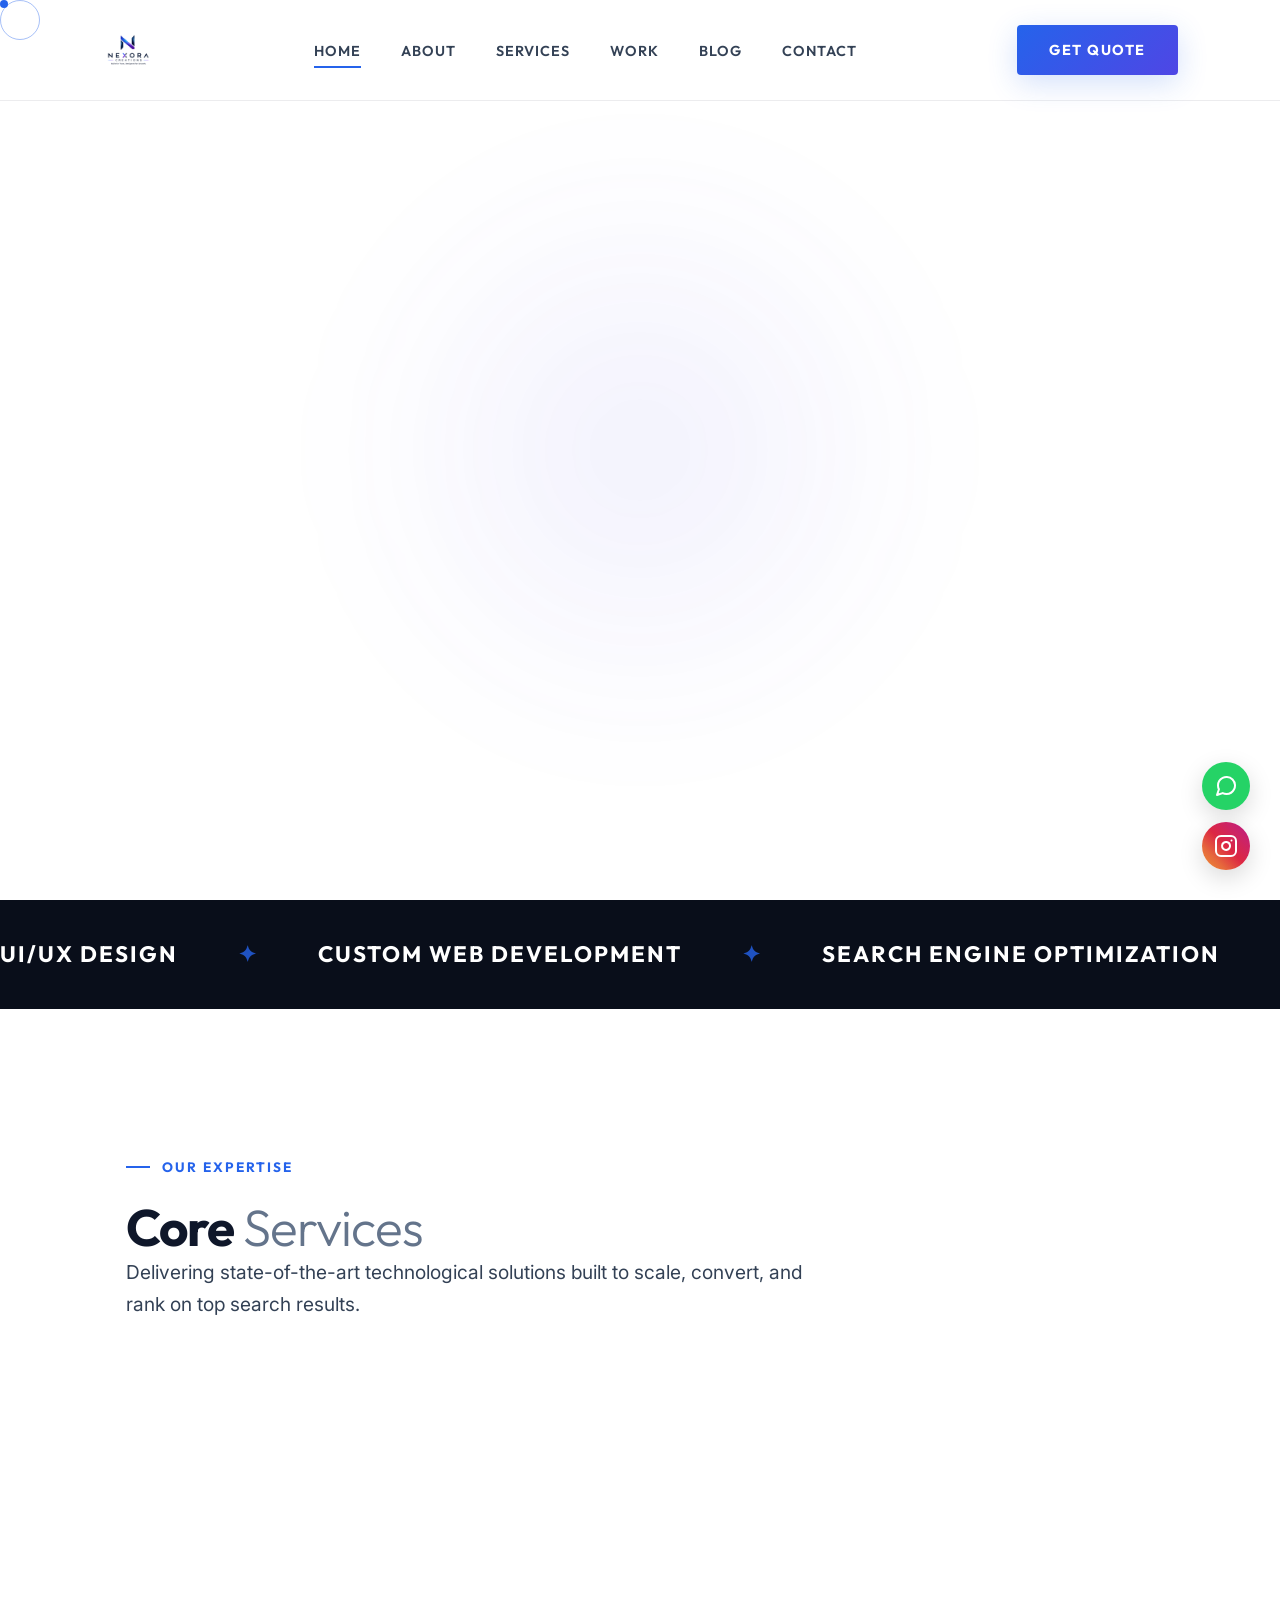
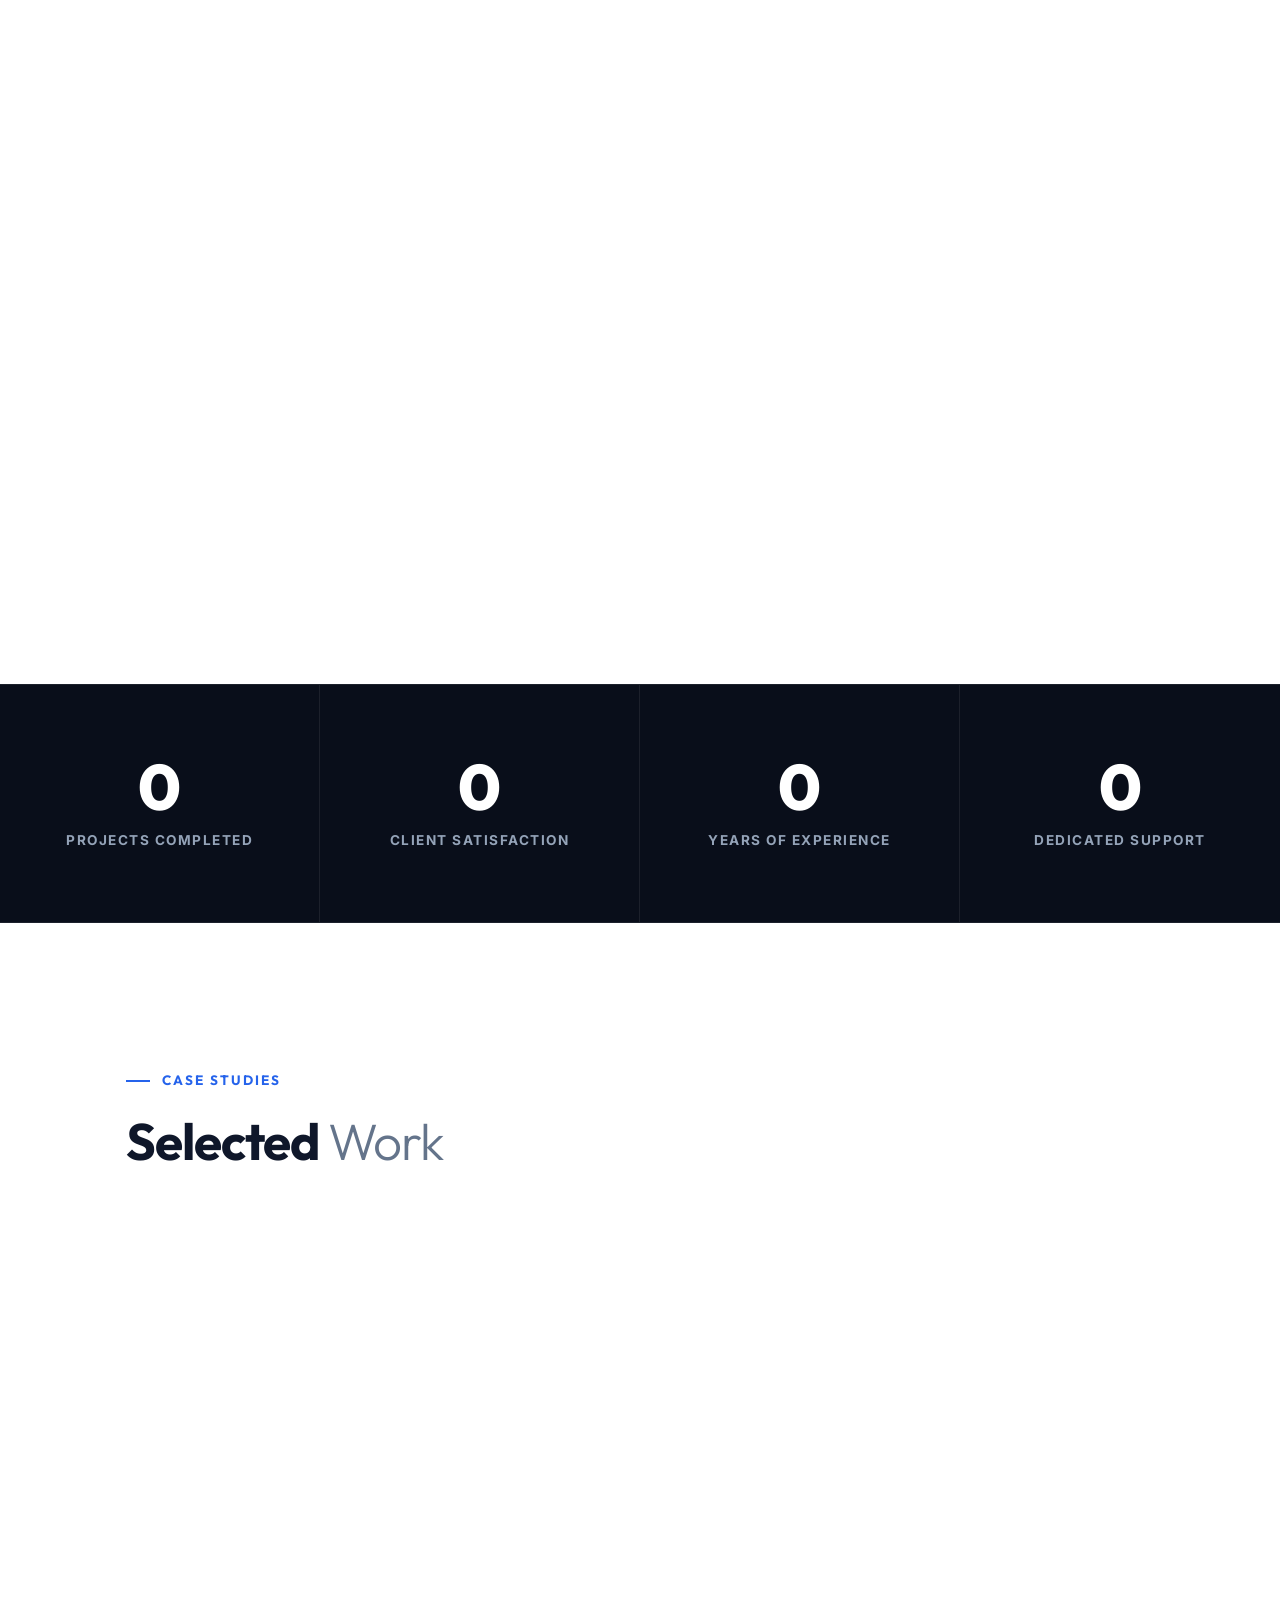
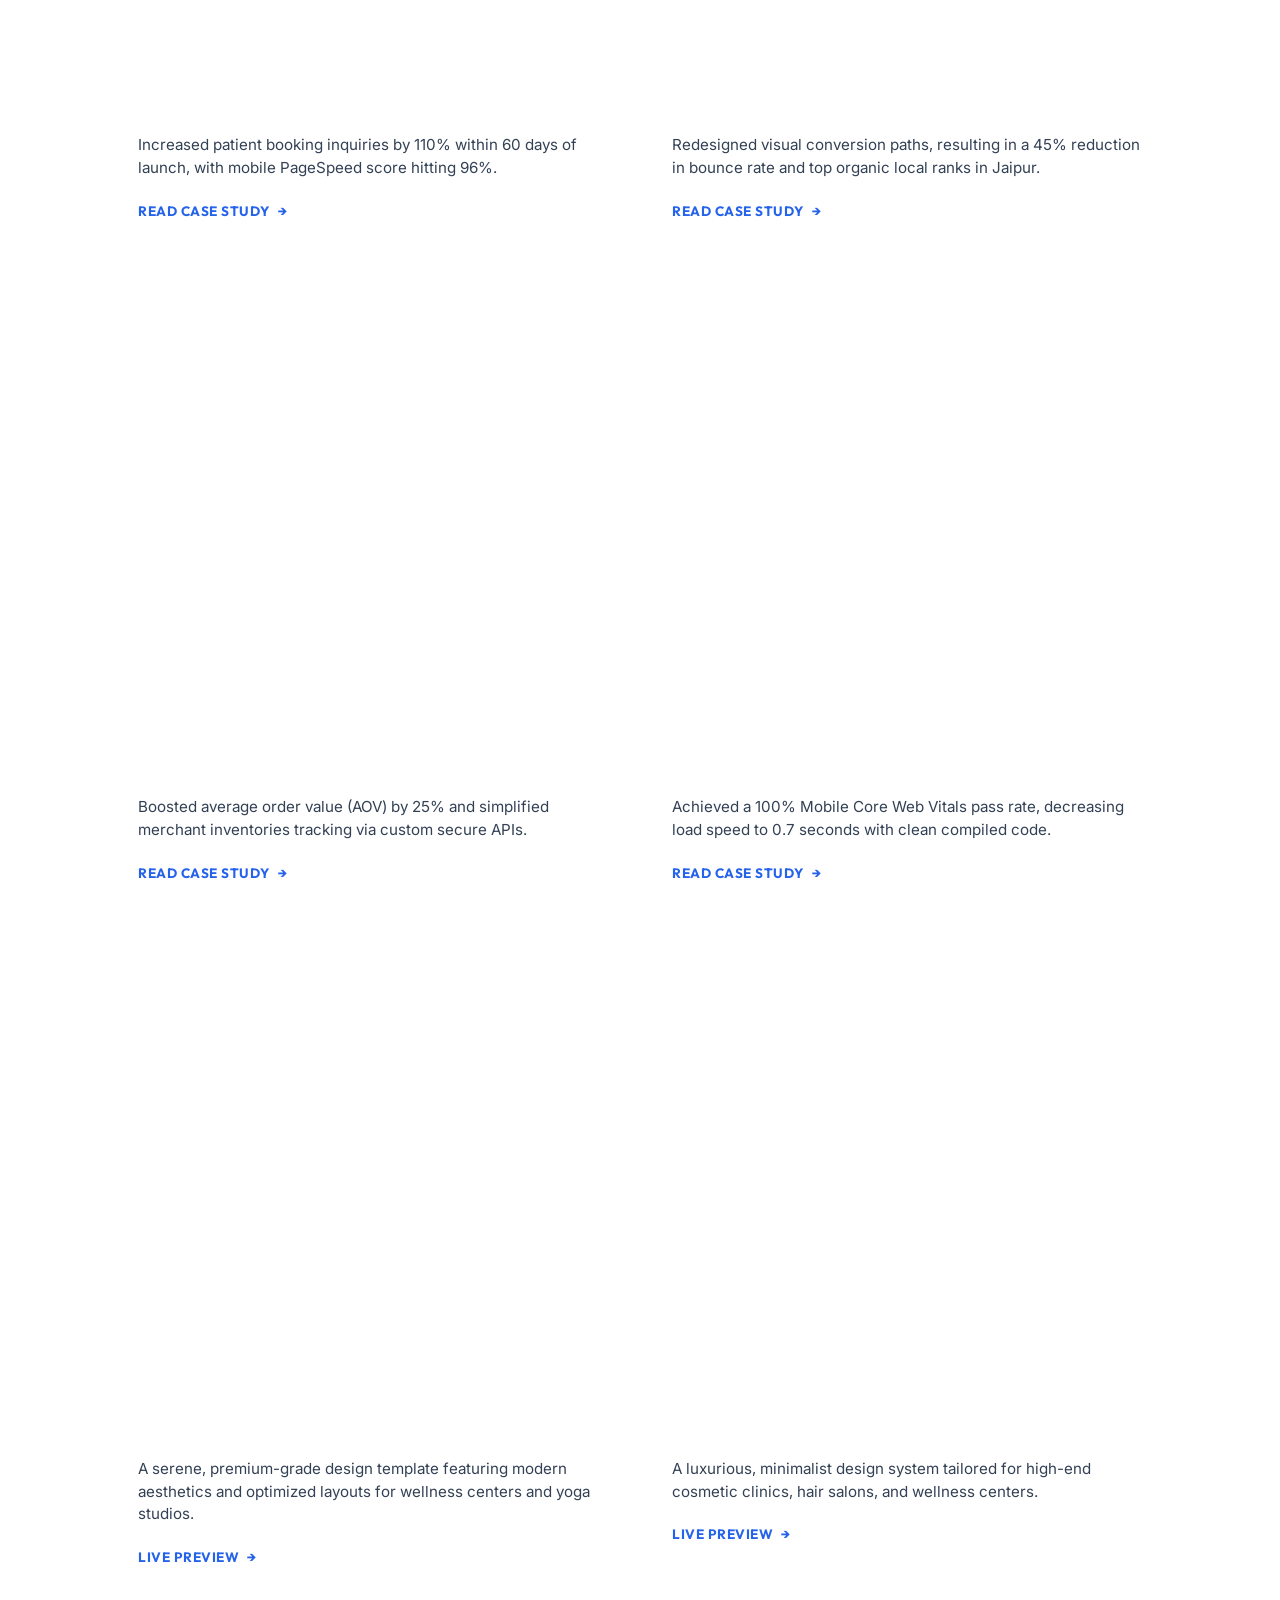
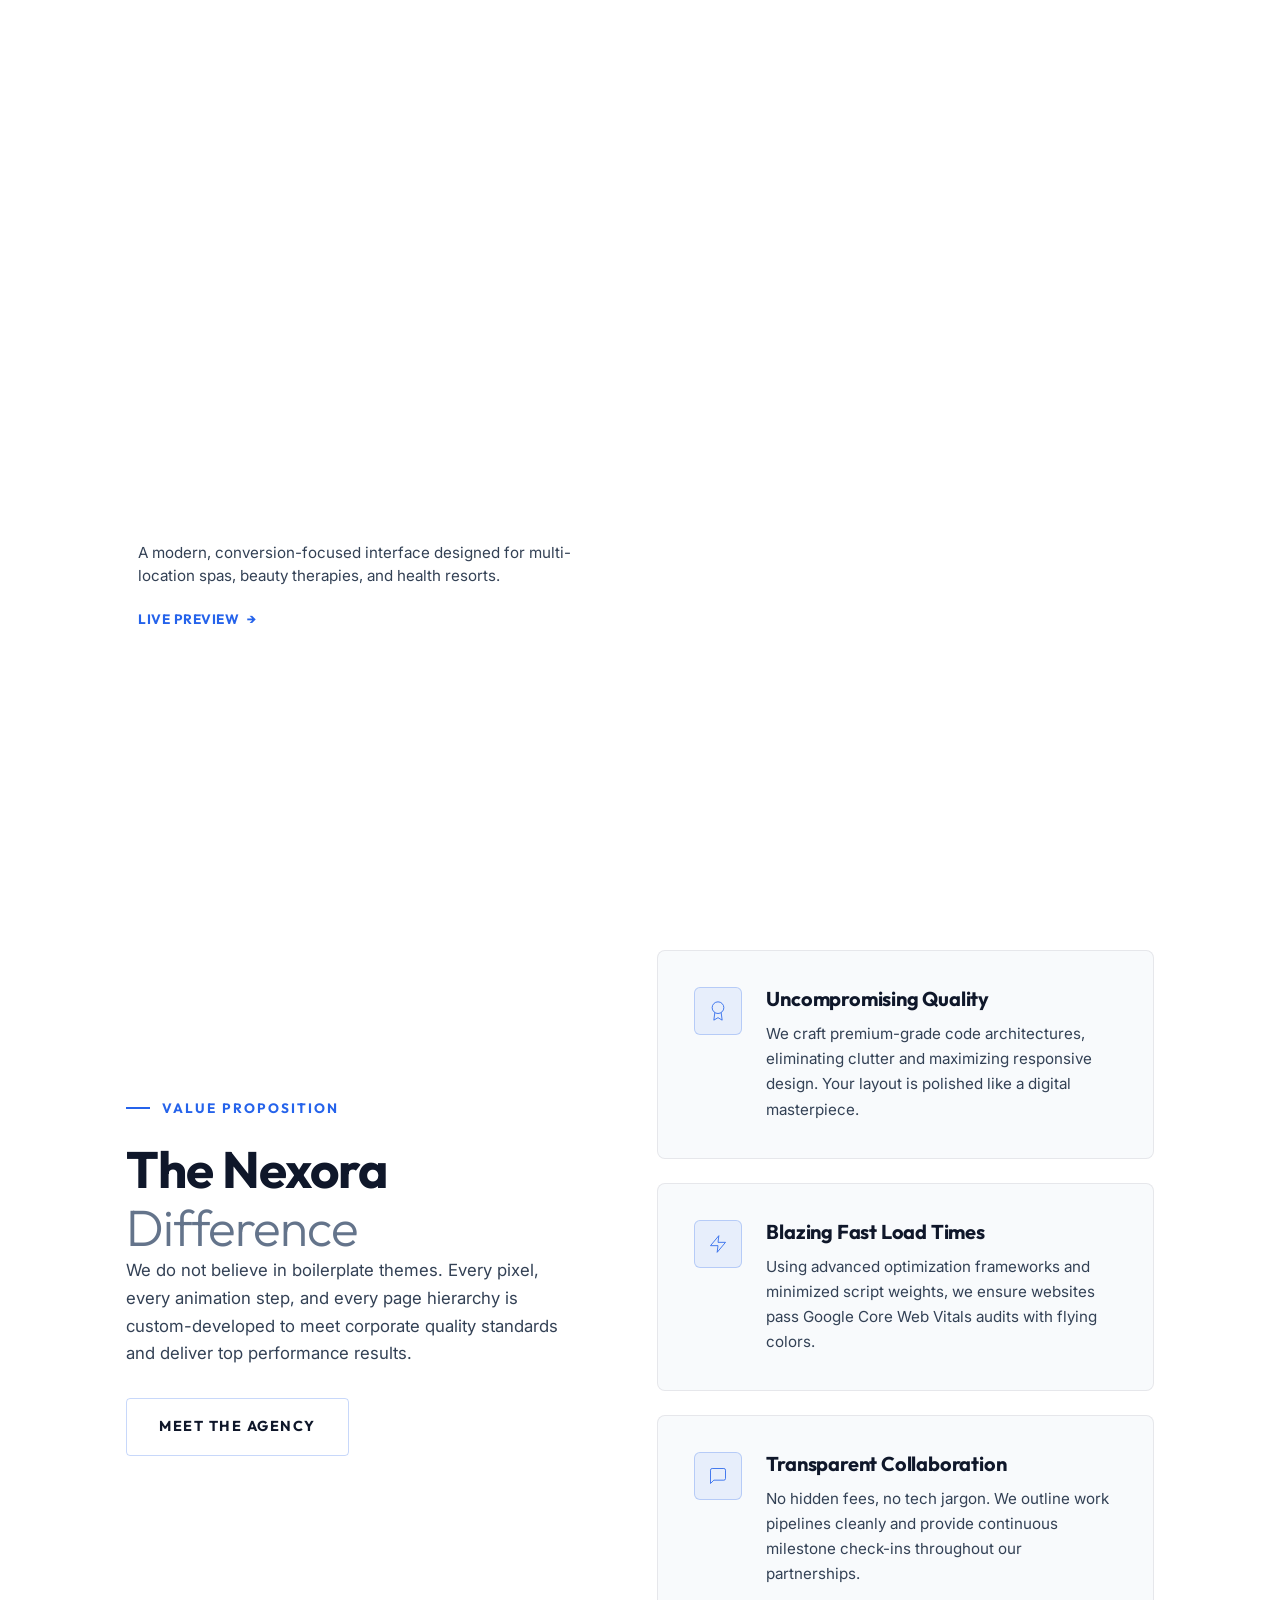
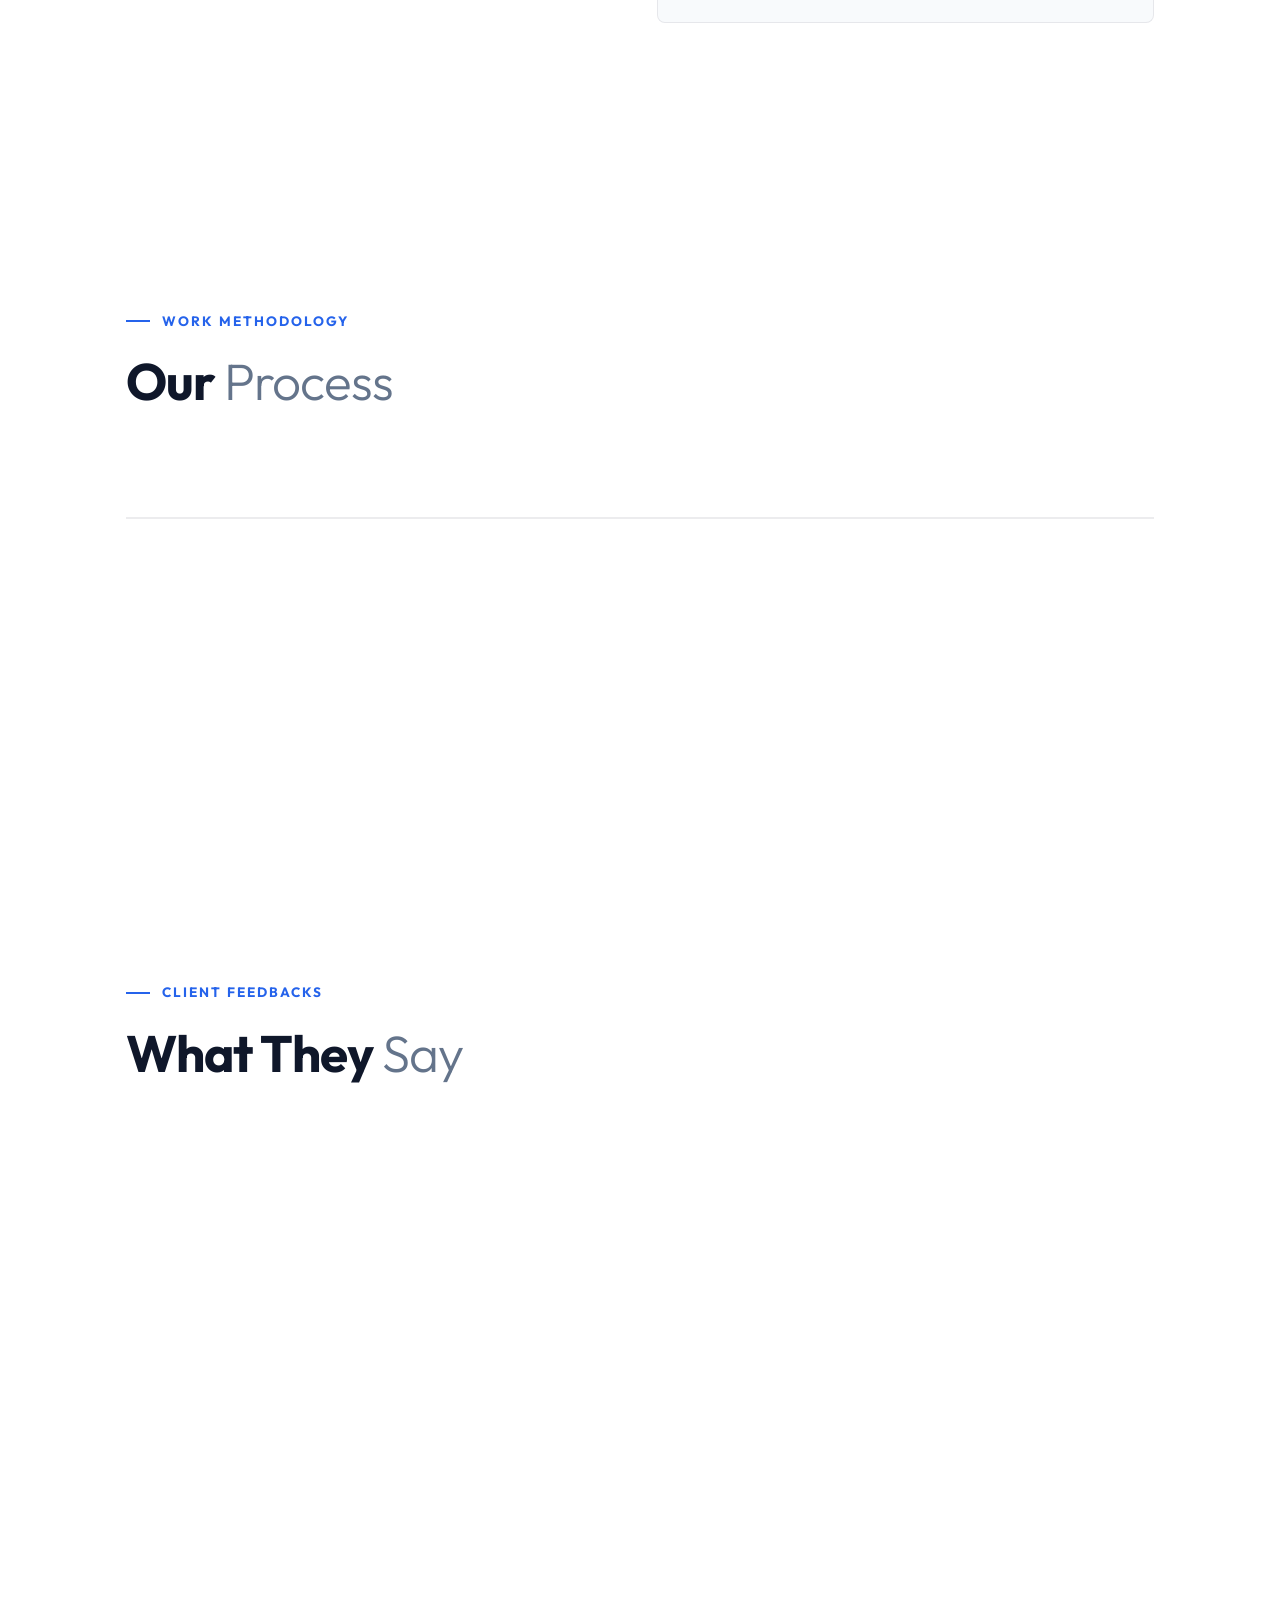
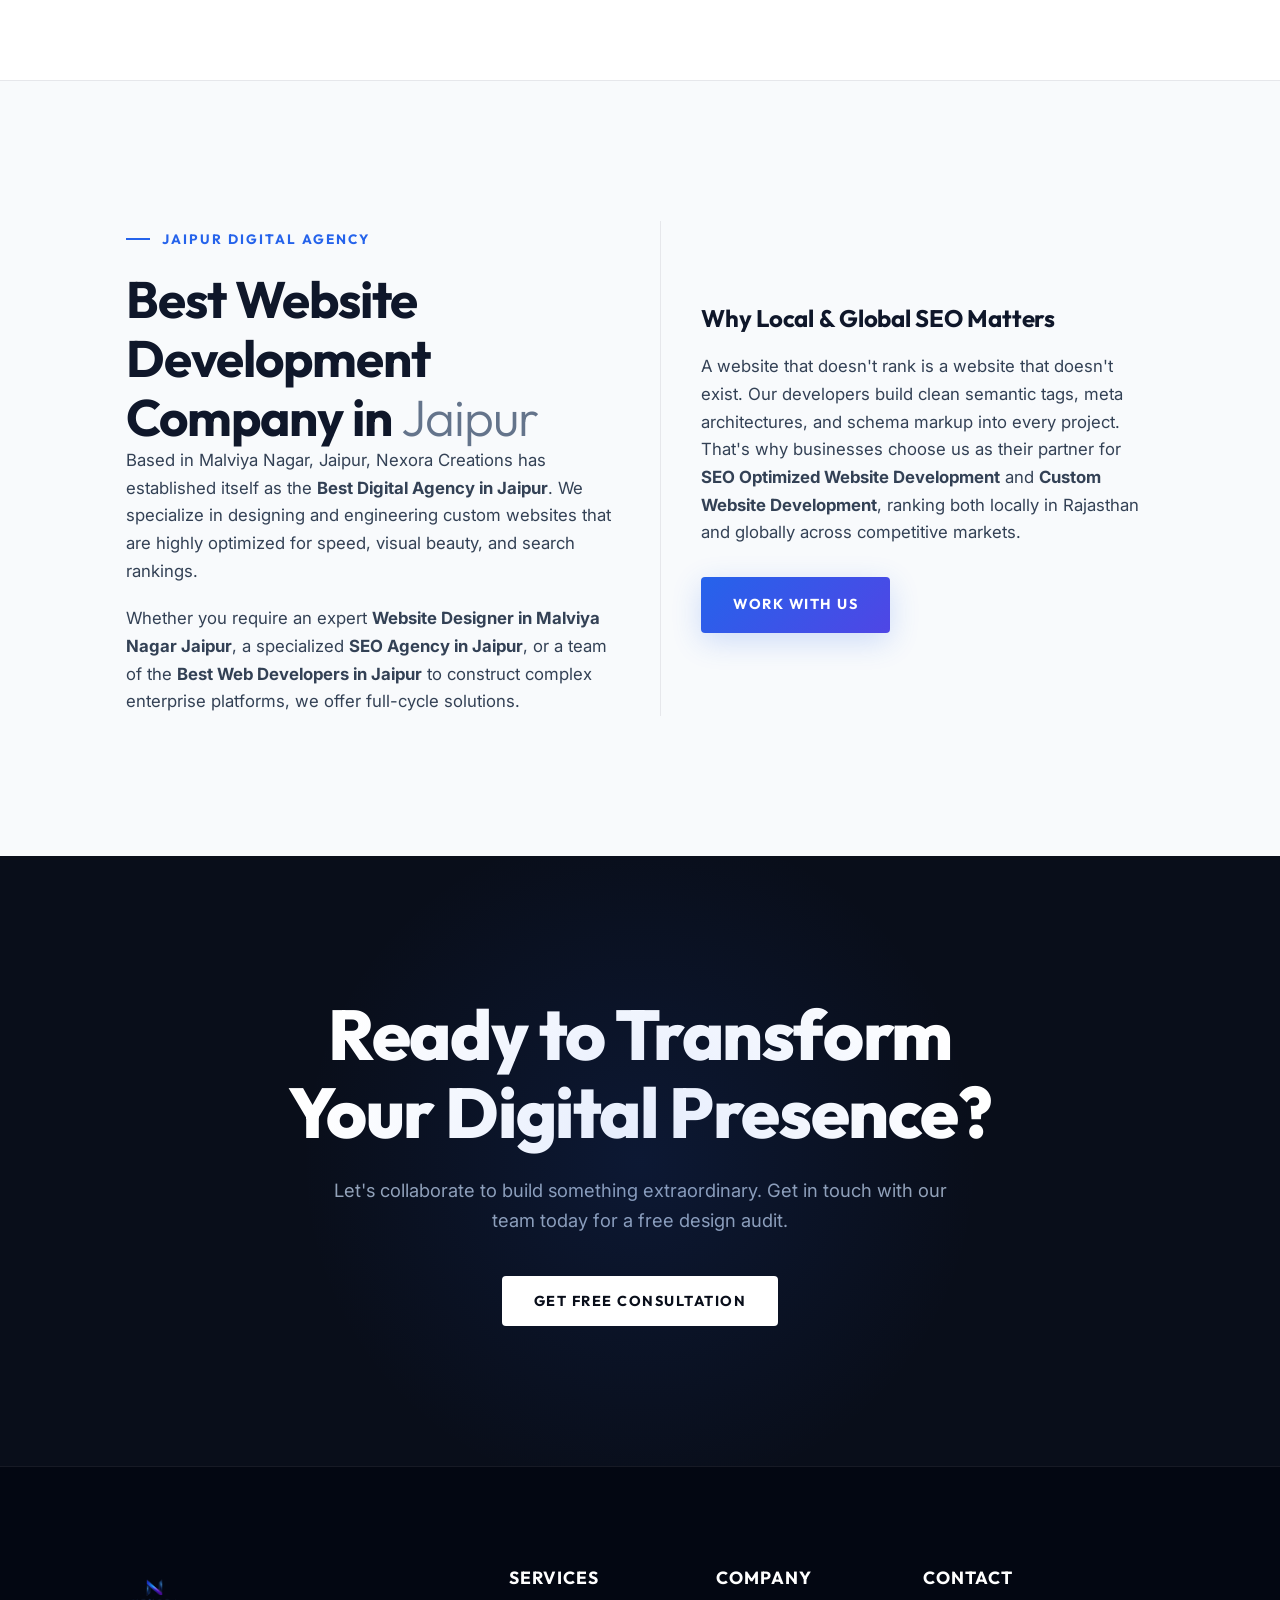
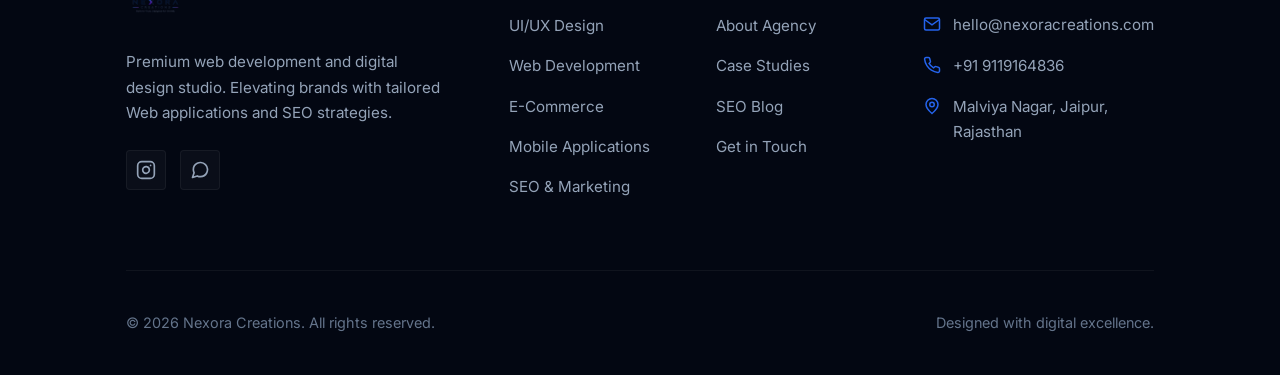
==== commit 9183ee7d: "Update index.html for performance improvements Removed founder information and added loading attribu" ====
--- a/index.html
+++ b/index.html
@@ -81,13 +81,7 @@
       },
       "sameAs": [
         "https://www.instagram.com/nexoracreationss"
-      ],
-      "founder": {
-        "@type": "Person",
-        "name": "Ankit Sharma",
-        "jobTitle": "CEO & Founder",
-        "image": "https://www.nexoracreations.com/ankit-sharma.jpg"
-      }
+      ]
     }
     </script>
 </head>
@@ -331,7 +325,7 @@
                                     <div class="mockup-address-bar">nexoracreations.com/mmdc-clinic</div>
                                 </div>
                                 <div class="portfolio-img">
-                                    <img src="https://images.unsplash.com/photo-1606811841689-23dfddce3e95?auto=format&fit=crop&w=800&q=80" alt="MMDC UAE Dental Clinic Platform Case Study" class="portfolio-img-cover">
+                                    <img src="https://images.unsplash.com/photo-1606811841689-23dfddce3e95?auto=format&fit=crop&w=800&q=80" alt="MMDC UAE Dental Clinic Platform Case Study" class="portfolio-img-cover" loading="lazy">
                                     <div class="portfolio-overlay">
                                         <div class="portfolio-tags">
                                             <span class="portfolio-tag-item">React / NextJS</span>
@@ -367,7 +361,7 @@
                                     <div class="mockup-address-bar">bestdentistclinic.in</div>
                                 </div>
                                 <div class="portfolio-img">
-                                    <img src="https://images.unsplash.com/photo-1588776814546-1ffcf47267a5?auto=format&fit=crop&w=800&q=80" alt="Best Dentist Clinic Landing Page Case Study" class="portfolio-img-cover">
+                                    <img src="https://images.unsplash.com/photo-1588776814546-1ffcf47267a5?auto=format&fit=crop&w=800&q=80" alt="Best Dentist Clinic Landing Page Case Study" class="portfolio-img-cover" loading="lazy">
                                     <div class="portfolio-overlay">
                                         <div class="portfolio-tags">
                                             <span class="portfolio-tag-item">Figma Design</span>
@@ -403,7 +397,7 @@
                                     <div class="mockup-address-bar">solankichains.com</div>
                                 </div>
                                 <div class="portfolio-img">
-                                    <img src="https://images.unsplash.com/photo-1611591437281-460bfbe1220a?auto=format&fit=crop&w=800&q=80" alt="Solanki Chains Jewelry E-Commerce Case Study" class="portfolio-img-cover">
+                                    <img src="https://images.unsplash.com/photo-1611591437281-460bfbe1220a?auto=format&fit=crop&w=800&q=80" alt="Solanki Chains Jewelry E-Commerce Case Study" class="portfolio-img-cover" loading="lazy">
                                     <div class="portfolio-overlay">
                                         <div class="portfolio-tags">
                                             <span class="portfolio-tag-item">ReactJS Node</span>
@@ -439,7 +433,7 @@
                                     <div class="mockup-address-bar">harvinrubtech.com</div>
                                 </div>
                                 <div class="portfolio-img">
-                                    <img src="https://images.unsplash.com/photo-1518770660439-4636190af475?auto=format&fit=crop&w=800&q=80" alt="Harvin Rubtech Corporate Website Case Study" class="portfolio-img-cover">
+                                    <img src="https://images.unsplash.com/photo-1518770660439-4636190af475?auto=format&fit=crop&w=800&q=80" alt="Harvin Rubtech Corporate Website Case Study" class="portfolio-img-cover" loading="lazy">
                                     <div class="portfolio-overlay">
                                         <div class="portfolio-tags">
                                             <span class="portfolio-tag-item">HTML5 / SCSS</span>
@@ -461,6 +455,114 @@
                         <div class="project-summary-footer-new" style="margin-top: 15px;">
                             <p style="color: var(--color-text-secondary); font-size: 0.95rem; line-height: 1.5; margin-bottom: 8px;">Achieved a 100% Mobile Core Web Vitals pass rate, decreasing load speed to 0.7 seconds with clean compiled code.</p>
                             <a href="portfolio/harvin-rubtech-corporate.html" class="portfolio-cta-btn">Read Case Study <span class="cta-arrow">→</span></a>
+                        </div>
+                    </div>
+
+                    <!-- Project 5 (Design Reference) -->
+                    <div class="portfolio-item-wrap">
+                        <a href="https://designingmedia.com/yogastic/?storefront=envato-elements" target="_blank" rel="noopener noreferrer" class="portfolio-card">
+                            <div class="portfolio-mockup-frame">
+                                <div class="mockup-header">
+                                    <span class="mockup-dot"></span>
+                                    <span class="mockup-dot"></span>
+                                    <span class="mockup-dot"></span>
+                                    <div class="mockup-address-bar">designingmedia.com/yogastic</div>
+                                </div>
+                                <div class="portfolio-img">
+                                    <img src="https://images.unsplash.com/photo-1544367567-0f2fcb009e0b?auto=format&fit=crop&w=800&q=80" alt="Yogastic Yoga & Wellness Studio Design Reference" class="portfolio-img-cover" loading="lazy">
+                                    <div class="portfolio-overlay">
+                                        <div class="portfolio-tags">
+                                            <span class="portfolio-tag-item">Figma Concept</span>
+                                            <span class="portfolio-tag-item">Wellness UI</span>
+                                            <span class="portfolio-tag-item">Responsive</span>
+                                        </div>
+                                    </div>
+                                </div>
+                            </div>
+                            <div class="portfolio-card-details">
+                                <div class="portfolio-cat-badge">DESIGN REFERENCE</div>
+                                <h3 class="portfolio-card-title-new">Yogastic — Yoga & Wellness</h3>
+                                <div class="project-outcome-metric">
+                                    <span class="metric-badge"><svg viewBox="0 0 24 24" width="12" height="12" stroke="currentColor" stroke-width="2" fill="none"><circle cx="12" cy="12" r="10"></circle><path d="M8 14s1.5 2 4 2 4-2 4-2"></path><line x1="9" y1="9" x2="9.01" y2="9"></line><line x1="15" y1="9" x2="15.01" y2="9"></line></svg> Design Showcase</span>
+                                    <span class="metric-badge"><svg viewBox="0 0 24 24" width="12" height="12" stroke="currentColor" stroke-width="2" fill="none"><polygon points="12 2 2 22 22 22"></polygon></svg> Interactive Demo</span>
+                                </div>
+                            </div>
+                        </a>
+                        <div class="project-summary-footer-new" style="margin-top: 15px;">
+                            <p style="color: var(--color-text-secondary); font-size: 0.95rem; line-height: 1.5; margin-bottom: 8px;">A serene, premium-grade design template featuring modern aesthetics and optimized layouts for wellness centers and yoga studios.</p>
+                            <a href="https://designingmedia.com/yogastic/?storefront=envato-elements" target="_blank" rel="noopener noreferrer" class="portfolio-cta-btn">Live Preview <span class="cta-arrow">→</span></a>
+                        </div>
+                    </div>
+
+                    <!-- Project 6 (Design Reference) -->
+                    <div class="portfolio-item-wrap">
+                        <a href="https://templatekits2.wpmarvels.com/ayora/?storefront=envato-elements" target="_blank" rel="noopener noreferrer" class="portfolio-card">
+                            <div class="portfolio-mockup-frame">
+                                <div class="mockup-header">
+                                    <span class="mockup-dot"></span>
+                                    <span class="mockup-dot"></span>
+                                    <span class="mockup-dot"></span>
+                                    <div class="mockup-address-bar">wpmarvels.com/ayora</div>
+                                </div>
+                                <div class="portfolio-img">
+                                    <img src="https://images.unsplash.com/photo-1540555700478-4be289fbecef?auto=format&fit=crop&w=800&q=80" alt="Ayora Spa & Beauty Salon Design Reference" class="portfolio-img-cover" loading="lazy">
+                                    <div class="portfolio-overlay">
+                                        <div class="portfolio-tags">
+                                            <span class="portfolio-tag-item">UI/UX Concept</span>
+                                            <span class="portfolio-tag-item">Minimalist</span>
+                                            <span class="portfolio-tag-item">Luxury Style</span>
+                                        </div>
+                                    </div>
+                                </div>
+                            </div>
+                            <div class="portfolio-card-details">
+                                <div class="portfolio-cat-badge">DESIGN REFERENCE</div>
+                                <h3 class="portfolio-card-title-new">Ayora — Spa & Beauty Salon</h3>
+                                <div class="project-outcome-metric">
+                                    <span class="metric-badge"><svg viewBox="0 0 24 24" width="12" height="12" stroke="currentColor" stroke-width="2" fill="none"><path d="M12 22s8-4 8-10V5l-8-3-8 3v7c0 6 8 10 8 10z"></path></svg> Elegant Layout</span>
+                                    <span class="metric-badge"><svg viewBox="0 0 24 24" width="12" height="12" stroke="currentColor" stroke-width="2" fill="none"><polygon points="12 2 2 22 22 22"></polygon></svg> Interactive Demo</span>
+                                </div>
+                            </div>
+                        </a>
+                        <div class="project-summary-footer-new" style="margin-top: 15px;">
+                            <p style="color: var(--color-text-secondary); font-size: 0.95rem; line-height: 1.5; margin-bottom: 8px;">A luxurious, minimalist design system tailored for high-end cosmetic clinics, hair salons, and wellness centers.</p>
+                            <a href="https://templatekits2.wpmarvels.com/ayora/?storefront=envato-elements" target="_blank" rel="noopener noreferrer" class="portfolio-cta-btn">Live Preview <span class="cta-arrow">→</span></a>
+                        </div>
+                    </div>
+
+                    <!-- Project 7 (Design Reference) -->
+                    <div class="portfolio-item-wrap">
+                        <a href="https://wordpress.vecurosoft.com/wellnez/home-03/" target="_blank" rel="noopener noreferrer" class="portfolio-card">
+                            <div class="portfolio-mockup-frame">
+                                <div class="mockup-header">
+                                    <span class="mockup-dot"></span>
+                                    <span class="mockup-dot"></span>
+                                    <span class="mockup-dot"></span>
+                                    <div class="mockup-address-bar">vecurosoft.com/wellnez</div>
+                                </div>
+                                <div class="portfolio-img">
+                                    <img src="https://images.unsplash.com/photo-1600334089648-b0d9d3028eb2?auto=format&fit=crop&w=800&q=80" alt="Wellnez Wellness & Spa Portal Sample Work" class="portfolio-img-cover" loading="lazy">
+                                    <div class="portfolio-overlay">
+                                        <div class="portfolio-tags">
+                                            <span class="portfolio-tag-item">WordPress Theme</span>
+                                            <span class="portfolio-tag-item">Booking Flow</span>
+                                            <span class="portfolio-tag-item">Clean Layout</span>
+                                        </div>
+                                    </div>
+                                </div>
+                            </div>
+                            <div class="portfolio-card-details">
+                                <div class="portfolio-cat-badge">SAMPLE WORK / DEMO</div>
+                                <h3 class="portfolio-card-title-new">Wellnez — Wellness & Spa</h3>
+                                <div class="project-outcome-metric">
+                                    <span class="metric-badge"><svg viewBox="0 0 24 24" width="12" height="12" stroke="currentColor" stroke-width="2" fill="none"><circle cx="12" cy="12" r="10"></circle><polyline points="12 6 12 12 16 14"></polyline></svg> Rich Features</span>
+                                    <span class="metric-badge"><svg viewBox="0 0 24 24" width="12" height="12" stroke="currentColor" stroke-width="2" fill="none"><polygon points="12 2 2 22 22 22"></polygon></svg> Interactive Demo</span>
+                                </div>
+                            </div>
+                        </a>
+                        <div class="project-summary-footer-new" style="margin-top: 15px;">
+                            <p style="color: var(--color-text-secondary); font-size: 0.95rem; line-height: 1.5; margin-bottom: 8px;">A modern, conversion-focused interface designed for multi-location spas, beauty therapies, and health resorts.</p>
+                            <a href="https://wordpress.vecurosoft.com/wellnez/home-03/" target="_blank" rel="noopener noreferrer" class="portfolio-cta-btn">Live Preview <span class="cta-arrow">→</span></a>
                         </div>
                     </div>
                 </div>
@@ -672,11 +774,11 @@
                 <div>
                     <h4 class="footer-title">Services</h4>
                     <ul class="footer-links">
-                        <li><a href="services.html">UI/UX Design</a></li>
-                        <li><a href="services.html">Web Development</a></li>
-                        <li><a href="services.html">E-Commerce</a></li>
-                        <li><a href="services.html">Mobile Applications</a></li>
-                        <li><a href="services.html">SEO & Marketing</a></li>
+                        <li><a href="services.html#ui-ux">UI/UX Design</a></li>
+                        <li><a href="services.html#web-dev">Web Development</a></li>
+                        <li><a href="services.html#ecommerce">E-Commerce</a></li>
+                        <li><a href="services.html#mobile-apps">Mobile Applications</a></li>
+                        <li><a href="services.html#seo-marketing">SEO & Marketing</a></li>
                     </ul>
                 </div>
 
@@ -783,4 +885,4 @@
     <script src="js/animations.js" defer></script>
 </body>
 
-</html>+</html>
--- a/css/style.css
+++ b/css/style.css
@@ -447,6 +447,23 @@
     z-index: 1;
 }
 
+.btn:focus-visible {
+    outline: 2px solid var(--color-primary);
+    outline-offset: 4px;
+    transform: translateY(-2px);
+}
+
+.btn:active {
+    transform: translateY(1px) scale(0.98);
+    transition: transform 0.1s ease;
+}
+
+a:focus-visible {
+    outline: 2px solid var(--color-primary);
+    outline-offset: 2px;
+    border-radius: 2px;
+}
+
 .btn-primary {
     background: linear-gradient(135deg, var(--color-primary), var(--color-accent));
     color: #ffffff;
